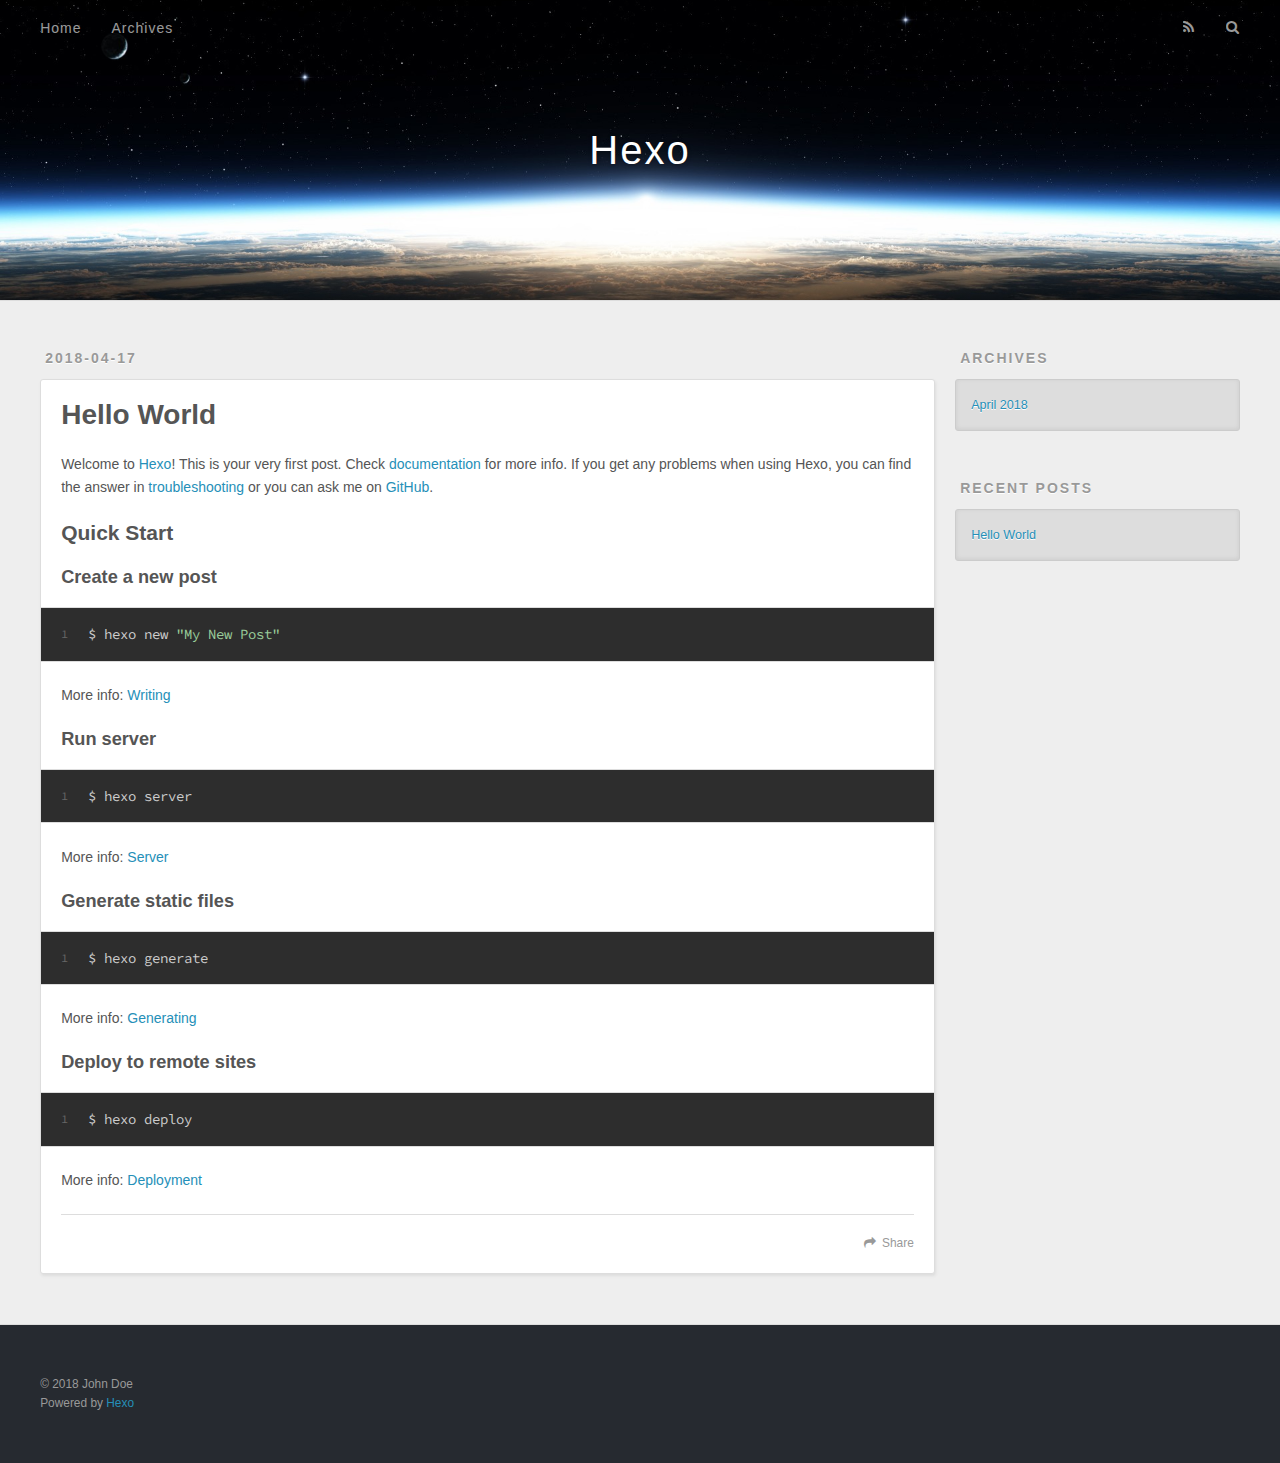
==== index.html @ 7ca5a9c3 "Site updated: 2018-04-17 16:03:24" ====
<!DOCTYPE html>
<html>
<head>
  <meta charset="utf-8">
  

  
  <title>Hexo</title>
  <meta name="viewport" content="width=device-width, initial-scale=1, maximum-scale=1">
  <meta property="og:type" content="website">
<meta property="og:title" content="Hexo">
<meta property="og:url" content="http://yoursite.com/index.html">
<meta property="og:site_name" content="Hexo">
<meta property="og:locale" content="default">
<meta name="twitter:card" content="summary">
<meta name="twitter:title" content="Hexo">
  
    <link rel="alternate" href="/atom.xml" title="Hexo" type="application/atom+xml">
  
  
    <link rel="icon" href="/favicon.png">
  
  
    <link href="//fonts.googleapis.com/css?family=Source+Code+Pro" rel="stylesheet" type="text/css">
  
  <link rel="stylesheet" href="/css/style.css">
</head>

<body>
  <div id="container">
    <div id="wrap">
      <header id="header">
  <div id="banner"></div>
  <div id="header-outer" class="outer">
    <div id="header-title" class="inner">
      <h1 id="logo-wrap">
        <a href="/" id="logo">Hexo</a>
      </h1>
      
    </div>
    <div id="header-inner" class="inner">
      <nav id="main-nav">
        <a id="main-nav-toggle" class="nav-icon"></a>
        
          <a class="main-nav-link" href="/">Home</a>
        
          <a class="main-nav-link" href="/archives">Archives</a>
        
      </nav>
      <nav id="sub-nav">
        
          <a id="nav-rss-link" class="nav-icon" href="/atom.xml" title="RSS Feed"></a>
        
        <a id="nav-search-btn" class="nav-icon" title="Search"></a>
      </nav>
      <div id="search-form-wrap">
        <form action="//google.com/search" method="get" accept-charset="UTF-8" class="search-form"><input type="search" name="q" class="search-form-input" placeholder="Search"><button type="submit" class="search-form-submit">&#xF002;</button><input type="hidden" name="sitesearch" value="http://yoursite.com"></form>
      </div>
    </div>
  </div>
</header>
      <div class="outer">
        <section id="main">
  
    <article id="post-hello-world" class="article article-type-post" itemscope itemprop="blogPost">
  <div class="article-meta">
    <a href="/2018/04/17/hello-world/" class="article-date">
  <time datetime="2018-04-17T07:31:16.880Z" itemprop="datePublished">2018-04-17</time>
</a>
    
  </div>
  <div class="article-inner">
    
    
      <header class="article-header">
        
  
    <h1 itemprop="name">
      <a class="article-title" href="/2018/04/17/hello-world/">Hello World</a>
    </h1>
  

      </header>
    
    <div class="article-entry" itemprop="articleBody">
      
        <p>Welcome to <a href="https://hexo.io/" target="_blank" rel="noopener">Hexo</a>! This is your very first post. Check <a href="https://hexo.io/docs/" target="_blank" rel="noopener">documentation</a> for more info. If you get any problems when using Hexo, you can find the answer in <a href="https://hexo.io/docs/troubleshooting.html" target="_blank" rel="noopener">troubleshooting</a> or you can ask me on <a href="https://github.com/hexojs/hexo/issues" target="_blank" rel="noopener">GitHub</a>.</p>
<h2 id="Quick-Start"><a href="#Quick-Start" class="headerlink" title="Quick Start"></a>Quick Start</h2><h3 id="Create-a-new-post"><a href="#Create-a-new-post" class="headerlink" title="Create a new post"></a>Create a new post</h3><figure class="highlight bash"><table><tr><td class="gutter"><pre><span class="line">1</span><br></pre></td><td class="code"><pre><span class="line">$ hexo new <span class="string">"My New Post"</span></span><br></pre></td></tr></table></figure>
<p>More info: <a href="https://hexo.io/docs/writing.html" target="_blank" rel="noopener">Writing</a></p>
<h3 id="Run-server"><a href="#Run-server" class="headerlink" title="Run server"></a>Run server</h3><figure class="highlight bash"><table><tr><td class="gutter"><pre><span class="line">1</span><br></pre></td><td class="code"><pre><span class="line">$ hexo server</span><br></pre></td></tr></table></figure>
<p>More info: <a href="https://hexo.io/docs/server.html" target="_blank" rel="noopener">Server</a></p>
<h3 id="Generate-static-files"><a href="#Generate-static-files" class="headerlink" title="Generate static files"></a>Generate static files</h3><figure class="highlight bash"><table><tr><td class="gutter"><pre><span class="line">1</span><br></pre></td><td class="code"><pre><span class="line">$ hexo generate</span><br></pre></td></tr></table></figure>
<p>More info: <a href="https://hexo.io/docs/generating.html" target="_blank" rel="noopener">Generating</a></p>
<h3 id="Deploy-to-remote-sites"><a href="#Deploy-to-remote-sites" class="headerlink" title="Deploy to remote sites"></a>Deploy to remote sites</h3><figure class="highlight bash"><table><tr><td class="gutter"><pre><span class="line">1</span><br></pre></td><td class="code"><pre><span class="line">$ hexo deploy</span><br></pre></td></tr></table></figure>
<p>More info: <a href="https://hexo.io/docs/deployment.html" target="_blank" rel="noopener">Deployment</a></p>

      
    </div>
    <footer class="article-footer">
      <a data-url="http://yoursite.com/2018/04/17/hello-world/" data-id="cjg3drfty0000yk9oleih1xe4" class="article-share-link">Share</a>
      
      
    </footer>
  </div>
  
</article>


  


</section>
        
          <aside id="sidebar">
  
    

  
    

  
    
  
    
  <div class="widget-wrap">
    <h3 class="widget-title">Archives</h3>
    <div class="widget">
      <ul class="archive-list"><li class="archive-list-item"><a class="archive-list-link" href="/archives/2018/04/">April 2018</a></li></ul>
    </div>
  </div>


  
    
  <div class="widget-wrap">
    <h3 class="widget-title">Recent Posts</h3>
    <div class="widget">
      <ul>
        
          <li>
            <a href="/2018/04/17/hello-world/">Hello World</a>
          </li>
        
      </ul>
    </div>
  </div>

  
</aside>
        
      </div>
      <footer id="footer">
  
  <div class="outer">
    <div id="footer-info" class="inner">
      &copy; 2018 John Doe<br>
      Powered by <a href="http://hexo.io/" target="_blank">Hexo</a>
    </div>
  </div>
</footer>
    </div>
    <nav id="mobile-nav">
  
    <a href="/" class="mobile-nav-link">Home</a>
  
    <a href="/archives" class="mobile-nav-link">Archives</a>
  
</nav>
    

<script src="//ajax.googleapis.com/ajax/libs/jquery/2.0.3/jquery.min.js"></script>


  <link rel="stylesheet" href="/fancybox/jquery.fancybox.css">
  <script src="/fancybox/jquery.fancybox.pack.js"></script>


<script src="/js/script.js"></script>



  </div>
</body>
</html>
---- css/style.css ----
body {
  width: 100%;
}
body:before,
body:after {
  content: "";
  display: table;
}
body:after {
  clear: both;
}
html,
body,
div,
span,
applet,
object,
iframe,
h1,
h2,
h3,
h4,
h5,
h6,
p,
blockquote,
pre,
a,
abbr,
acronym,
address,
big,
cite,
code,
del,
dfn,
em,
img,
ins,
kbd,
q,
s,
samp,
small,
strike,
strong,
sub,
sup,
tt,
var,
dl,
dt,
dd,
ol,
ul,
li,
fieldset,
form,
label,
legend,
table,
caption,
tbody,
tfoot,
thead,
tr,
th,
td {
  margin: 0;
  padding: 0;
  border: 0;
  outline: 0;
  font-weight: inherit;
  font-style: inherit;
  font-family: inherit;
  font-size: 100%;
  vertical-align: baseline;
}
body {
  line-height: 1;
  color: #000;
  background: #fff;
}
ol,
ul {
  list-style: none;
}
table {
  border-collapse: separate;
  border-spacing: 0;
  vertical-align: middle;
}
caption,
th,
td {
  text-align: left;
  font-weight: normal;
  vertical-align: middle;
}
a img {
  border: none;
}
input,
button {
  margin: 0;
  padding: 0;
}
input::-moz-focus-inner,
button::-moz-focus-inner {
  border: 0;
  padding: 0;
}
@font-face {
  font-family: FontAwesome;
  font-style: normal;
  font-weight: normal;
  src: url("fonts/fontawesome-webfont.eot?v=#4.0.3");
  src: url("fonts/fontawesome-webfont.eot?#iefix&v=#4.0.3") format("embedded-opentype"), url("fonts/fontawesome-webfont.woff?v=#4.0.3") format("woff"), url("fonts/fontawesome-webfont.ttf?v=#4.0.3") format("truetype"), url("fonts/fontawesome-webfont.svg#fontawesomeregular?v=#4.0.3") format("svg");
}
html,
body,
#container {
  height: 100%;
}
body {
  background: #eee;
  font: 14px -apple-system, BlinkMacSystemFont, "Segoe UI", "Roboto", "Oxygen", "Ubuntu", "Cantarell", "Fira Sans", "Droid Sans", "Helvetica Neue", sans-serif;
  -webkit-text-size-adjust: 100%;
}
.outer {
  max-width: 1220px;
  margin: 0 auto;
  padding: 0 20px;
}
.outer:before,
.outer:after {
  content: "";
  display: table;
}
.outer:after {
  clear: both;
}
.inner {
  display: inline;
  float: left;
  width: 98.33333333333333%;
  margin: 0 0.833333333333333%;
}
.left,
.alignleft {
  float: left;
}
.right,
.alignright {
  float: right;
}
.clear {
  clear: both;
}
#container {
  position: relative;
}
.mobile-nav-on {
  overflow: hidden;
}
#wrap {
  height: 100%;
  width: 100%;
  position: absolute;
  top: 0;
  left: 0;
  -webkit-transition: 0.2s ease-out;
  -moz-transition: 0.2s ease-out;
  -ms-transition: 0.2s ease-out;
  transition: 0.2s ease-out;
  z-index: 1;
  background: #eee;
}
.mobile-nav-on #wrap {
  left: 280px;
}
@media screen and (min-width: 768px) {
  #main {
    display: inline;
    float: left;
    width: 73.33333333333333%;
    margin: 0 0.833333333333333%;
  }
}
.article-date,
.article-category-link,
.archive-year,
.widget-title {
  text-decoration: none;
  text-transform: uppercase;
  letter-spacing: 2px;
  color: #999;
  margin-bottom: 1em;
  margin-left: 5px;
  line-height: 1em;
  text-shadow: 0 1px #fff;
  font-weight: bold;
}
.article-inner,
.archive-article-inner {
  background: #fff;
  -webkit-box-shadow: 1px 2px 3px #ddd;
  box-shadow: 1px 2px 3px #ddd;
  border: 1px solid #ddd;
  border-radius: 3px;
}
.article-entry h1,
.widget h1 {
  font-size: 2em;
}
.article-entry h2,
.widget h2 {
  font-size: 1.5em;
}
.article-entry h3,
.widget h3 {
  font-size: 1.3em;
}
.article-entry h4,
.widget h4 {
  font-size: 1.2em;
}
.article-entry h5,
.widget h5 {
  font-size: 1em;
}
.article-entry h6,
.widget h6 {
  font-size: 1em;
  color: #999;
}
.article-entry hr,
.widget hr {
  border: 1px dashed #ddd;
}
.article-entry strong,
.widget strong {
  font-weight: bold;
}
.article-entry em,
.widget em,
.article-entry cite,
.widget cite {
  font-style: italic;
}
.article-entry sup,
.widget sup,
.article-entry sub,
.widget sub {
  font-size: 0.75em;
  line-height: 0;
  position: relative;
  vertical-align: baseline;
}
.article-entry sup,
.widget sup {
  top: -0.5em;
}
.article-entry sub,
.widget sub {
  bottom: -0.2em;
}
.article-entry small,
.widget small {
  font-size: 0.85em;
}
.article-entry acronym,
.widget acronym,
.article-entry abbr,
.widget abbr {
  border-bottom: 1px dotted;
}
.article-entry ul,
.widget ul,
.article-entry ol,
.widget ol,
.article-entry dl,
.widget dl {
  margin: 0 20px;
  line-height: 1.6em;
}
.article-entry ul ul,
.widget ul ul,
.article-entry ol ul,
.widget ol ul,
.article-entry ul ol,
.widget ul ol,
.article-entry ol ol,
.widget ol ol {
  margin-top: 0;
  margin-bottom: 0;
}
.article-entry ul,
.widget ul {
  list-style: disc;
}
.article-entry ol,
.widget ol {
  list-style: decimal;
}
.article-entry dt,
.widget dt {
  font-weight: bold;
}
#header {
  height: 300px;
  position: relative;
  border-bottom: 1px solid #ddd;
}
#header:before,
#header:after {
  content: "";
  position: absolute;
  left: 0;
  right: 0;
  height: 40px;
}
#header:before {
  top: 0;
  background: -webkit-linear-gradient(rgba(0,0,0,0.2), transparent);
  background: -moz-linear-gradient(rgba(0,0,0,0.2), transparent);
  background: -ms-linear-gradient(rgba(0,0,0,0.2), transparent);
  background: linear-gradient(rgba(0,0,0,0.2), transparent);
}
#header:after {
  bottom: 0;
  background: -webkit-linear-gradient(transparent, rgba(0,0,0,0.2));
  background: -moz-linear-gradient(transparent, rgba(0,0,0,0.2));
  background: -ms-linear-gradient(transparent, rgba(0,0,0,0.2));
  background: linear-gradient(transparent, rgba(0,0,0,0.2));
}
#header-outer {
  height: 100%;
  position: relative;
}
#header-inner {
  position: relative;
  overflow: hidden;
}
#banner {
  position: absolute;
  top: 0;
  left: 0;
  width: 100%;
  height: 100%;
  background: url("images/banner.jpg") center #000;
  -webkit-background-size: cover;
  -moz-background-size: cover;
  background-size: cover;
  z-index: -1;
}
#header-title {
  text-align: center;
  height: 40px;
  position: absolute;
  top: 50%;
  left: 0;
  margin-top: -20px;
}
#logo,
#subtitle {
  text-decoration: none;
  color: #fff;
  font-weight: 300;
  text-shadow: 0 1px 4px rgba(0,0,0,0.3);
}
#logo {
  font-size: 40px;
  line-height: 40px;
  letter-spacing: 2px;
}
#subtitle {
  font-size: 16px;
  line-height: 16px;
  letter-spacing: 1px;
}
#subtitle-wrap {
  margin-top: 16px;
}
#main-nav {
  float: left;
  margin-left: -15px;
}
.nav-icon,
.main-nav-link {
  float: left;
  color: #fff;
  opacity: 0.6;
  text-decoration: none;
  text-shadow: 0 1px rgba(0,0,0,0.2);
  -webkit-transition: opacity 0.2s;
  -moz-transition: opacity 0.2s;
  -ms-transition: opacity 0.2s;
  transition: opacity 0.2s;
  display: block;
  padding: 20px 15px;
}
.nav-icon:hover,
.main-nav-link:hover {
  opacity: 1;
}
.nav-icon {
  font-family: FontAwesome;
  text-align: center;
  font-size: 14px;
  width: 14px;
  height: 14px;
  padding: 20px 15px;
  position: relative;
  cursor: pointer;
}
.main-nav-link {
  font-weight: 300;
  letter-spacing: 1px;
}
@media screen and (max-width: 479px) {
  .main-nav-link {
    display: none;
  }
}
#main-nav-toggle {
  display: none;
}
#main-nav-toggle:before {
  content: "\f0c9";
}
@media screen and (max-width: 479px) {
  #main-nav-toggle {
    display: block;
  }
}
#sub-nav {
  float: right;
  margin-right: -15px;
}
#nav-rss-link:before {
  content: "\f09e";
}
#nav-search-btn:before {
  content: "\f002";
}
#search-form-wrap {
  position: absolute;
  top: 15px;
  width: 150px;
  height: 30px;
  right: -150px;
  opacity: 0;
  -webkit-transition: 0.2s ease-out;
  -moz-transition: 0.2s ease-out;
  -ms-transition: 0.2s ease-out;
  transition: 0.2s ease-out;
}
#search-form-wrap.on {
  opacity: 1;
  right: 0;
}
@media screen and (max-width: 479px) {
  #search-form-wrap {
    width: 100%;
    right: -100%;
  }
}
.search-form {
  position: absolute;
  top: 0;
  left: 0;
  right: 0;
  background: #fff;
  padding: 5px 15px;
  border-radius: 15px;
  -webkit-box-shadow: 0 0 10px rgba(0,0,0,0.3);
  box-shadow: 0 0 10px rgba(0,0,0,0.3);
}
.search-form-input {
  border: none;
  background: none;
  color: #555;
  width: 100%;
  font: 13px -apple-system, BlinkMacSystemFont, "Segoe UI", "Roboto", "Oxygen", "Ubuntu", "Cantarell", "Fira Sans", "Droid Sans", "Helvetica Neue", sans-serif;
  outline: none;
}
.search-form-input::-webkit-search-results-decoration,
.search-form-input::-webkit-search-cancel-button {
  -webkit-appearance: none;
}
.search-form-submit {
  position: absolute;
  top: 50%;
  right: 10px;
  margin-top: -7px;
  font: 13px FontAwesome;
  border: none;
  background: none;
  color: #bbb;
  cursor: pointer;
}
.search-form-submit:hover,
.search-form-submit:focus {
  color: #777;
}
.article {
  margin: 50px 0;
}
.article-inner {
  overflow: hidden;
}
.article-meta:before,
.article-meta:after {
  content: "";
  display: table;
}
.article-meta:after {
  clear: both;
}
.article-date {
  float: left;
}
.article-category {
  float: left;
  line-height: 1em;
  color: #ccc;
  text-shadow: 0 1px #fff;
  margin-left: 8px;
}
.article-category:before {
  content: "\2022";
}
.article-category-link {
  margin: 0 12px 1em;
}
.article-header {
  padding: 20px 20px 0;
}
.article-title {
  text-decoration: none;
  font-size: 2em;
  font-weight: bold;
  color: #555;
  line-height: 1.1em;
  -webkit-transition: color 0.2s;
  -moz-transition: color 0.2s;
  -ms-transition: color 0.2s;
  transition: color 0.2s;
}
a.article-title:hover {
  color: #258fb8;
}
.article-entry {
  color: #555;
  padding: 0 20px;
}
.article-entry:before,
.article-entry:after {
  content: "";
  display: table;
}
.article-entry:after {
  clear: both;
}
.article-entry p,
.article-entry table {
  line-height: 1.6em;
  margin: 1.6em 0;
}
.article-entry h1,
.article-entry h2,
.article-entry h3,
.article-entry h4,
.article-entry h5,
.article-entry h6 {
  font-weight: bold;
}
.article-entry h1,
.article-entry h2,
.article-entry h3,
.article-entry h4,
.article-entry h5,
.article-entry h6 {
  line-height: 1.1em;
  margin: 1.1em 0;
}
.article-entry a {
  color: #258fb8;
  text-decoration: none;
}
.article-entry a:hover {
  text-decoration: underline;
}
.article-entry ul,
.article-entry ol,
.article-entry dl {
  margin-top: 1.6em;
  margin-bottom: 1.6em;
}
.article-entry img,
.article-entry video {
  max-width: 100%;
  height: auto;
  display: block;
  margin: auto;
}
.article-entry iframe {
  border: none;
}
.article-entry table {
  width: 100%;
  border-collapse: collapse;
  border-spacing: 0;
}
.article-entry th {
  font-weight: bold;
  border-bottom: 3px solid #ddd;
  padding-bottom: 0.5em;
}
.article-entry td {
  border-bottom: 1px solid #ddd;
  padding: 10px 0;
}
.article-entry blockquote {
  font-family: Georgia, "Times New Roman", serif;
  font-size: 1.4em;
  margin: 1.6em 20px;
  text-align: center;
}
.article-entry blockquote footer {
  font-size: 14px;
  margin: 1.6em 0;
  font-family: -apple-system, BlinkMacSystemFont, "Segoe UI", "Roboto", "Oxygen", "Ubuntu", "Cantarell", "Fira Sans", "Droid Sans", "Helvetica Neue", sans-serif;
}
.article-entry blockquote footer cite:before {
  content: "—";
  padding: 0 0.5em;
}
.article-entry .pullquote {
  text-align: left;
  width: 45%;
  margin: 0;
}
.article-entry .pullquote.left {
  margin-left: 0.5em;
  margin-right: 1em;
}
.article-entry .pullquote.right {
  margin-right: 0.5em;
  margin-left: 1em;
}
.article-entry .caption {
  color: #999;
  display: block;
  font-size: 0.9em;
  margin-top: 0.5em;
  position: relative;
  text-align: center;
}
.article-entry .video-container {
  position: relative;
  padding-top: 56.25%;
  height: 0;
  overflow: hidden;
}
.article-entry .video-container iframe,
.article-entry .video-container object,
.article-entry .video-container embed {
  position: absolute;
  top: 0;
  left: 0;
  width: 100%;
  height: 100%;
  margin-top: 0;
}
.article-more-link a {
  display: inline-block;
  line-height: 1em;
  padding: 6px 15px;
  border-radius: 15px;
  background: #eee;
  color: #999;
  text-shadow: 0 1px #fff;
  text-decoration: none;
}
.article-more-link a:hover {
  background: #258fb8;
  color: #fff;
  text-decoration: none;
  text-shadow: 0 1px #1e7293;
}
.article-footer {
  font-size: 0.85em;
  line-height: 1.6em;
  border-top: 1px solid #ddd;
  padding-top: 1.6em;
  margin: 0 20px 20px;
}
.article-footer:before,
.article-footer:after {
  content: "";
  display: table;
}
.article-footer:after {
  clear: both;
}
.article-footer a {
  color: #999;
  text-decoration: none;
}
.article-footer a:hover {
  color: #555;
}
.article-tag-list-item {
  float: left;
  margin-right: 10px;
}
.article-tag-list-link:before {
  content: "#";
}
.article-comment-link {
  float: right;
}
.article-comment-link:before {
  content: "\f075";
  font-family: FontAwesome;
  padding-right: 8px;
}
.article-share-link {
  cursor: pointer;
  float: right;
  margin-left: 20px;
}
.article-share-link:before {
  content: "\f064";
  font-family: FontAwesome;
  padding-right: 6px;
}
#article-nav {
  position: relative;
}
#article-nav:before,
#article-nav:after {
  content: "";
  display: table;
}
#article-nav:after {
  clear: both;
}
@media screen and (min-width: 768px) {
  #article-nav {
    margin: 50px 0;
  }
  #article-nav:before {
    width: 8px;
    height: 8px;
    position: absolute;
    top: 50%;
    left: 50%;
    margin-top: -4px;
    margin-left: -4px;
    content: "";
    border-radius: 50%;
    background: #ddd;
    -webkit-box-shadow: 0 1px 2px #fff;
    box-shadow: 0 1px 2px #fff;
  }
}
.article-nav-link-wrap {
  text-decoration: none;
  text-shadow: 0 1px #fff;
  color: #999;
  -webkit-box-sizing: border-box;
  -moz-box-sizing: border-box;
  box-sizing: border-box;
  margin-top: 50px;
  text-align: center;
  display: block;
}
.article-nav-link-wrap:hover {
  color: #555;
}
@media screen and (min-width: 768px) {
  .article-nav-link-wrap {
    width: 50%;
    margin-top: 0;
  }
}
@media screen and (min-width: 768px) {
  #article-nav-newer {
    float: left;
    text-align: right;
    padding-right: 20px;
  }
}
@media screen and (min-width: 768px) {
  #article-nav-older {
    float: right;
    text-align: left;
    padding-left: 20px;
  }
}
.article-nav-caption {
  text-transform: uppercase;
  letter-spacing: 2px;
  color: #ddd;
  line-height: 1em;
  font-weight: bold;
}
#article-nav-newer .article-nav-caption {
  margin-right: -2px;
}
.article-nav-title {
  font-size: 0.85em;
  line-height: 1.6em;
  margin-top: 0.5em;
}
.article-share-box {
  position: absolute;
  display: none;
  background: #fff;
  -webkit-box-shadow: 1px 2px 10px rgba(0,0,0,0.2);
  box-shadow: 1px 2px 10px rgba(0,0,0,0.2);
  border-radius: 3px;
  margin-left: -145px;
  overflow: hidden;
  z-index: 1;
}
.article-share-box.on {
  display: block;
}
.article-share-input {
  width: 100%;
  background: none;
  -webkit-box-sizing: border-box;
  -moz-box-sizing: border-box;
  box-sizing: border-box;
  font: 14px -apple-system, BlinkMacSystemFont, "Segoe UI", "Roboto", "Oxygen", "Ubuntu", "Cantarell", "Fira Sans", "Droid Sans", "Helvetica Neue", sans-serif;
  padding: 0 15px;
  color: #555;
  outline: none;
  border: 1px solid #ddd;
  border-radius: 3px 3px 0 0;
  height: 36px;
  line-height: 36px;
}
.article-share-links {
  background: #eee;
}
.article-share-links:before,
.article-share-links:after {
  content: "";
  display: table;
}
.article-share-links:after {
  clear: both;
}
.article-share-twitter,
.article-share-facebook,
.article-share-pinterest,
.article-share-google {
  width: 50px;
  height: 36px;
  display: block;
  float: left;
  position: relative;
  color: #999;
  text-shadow: 0 1px #fff;
}
.article-share-twitter:before,
.article-share-facebook:before,
.article-share-pinterest:before,
.article-share-google:before {
  font-size: 20px;
  font-family: FontAwesome;
  width: 20px;
  height: 20px;
  position: absolute;
  top: 50%;
  left: 50%;
  margin-top: -10px;
  margin-left: -10px;
  text-align: center;
}
.article-share-twitter:hover,
.article-share-facebook:hover,
.article-share-pinterest:hover,
.article-share-google:hover {
  color: #fff;
}
.article-share-twitter:before {
  content: "\f099";
}
.article-share-twitter:hover {
  background: #00aced;
  text-shadow: 0 1px #008abe;
}
.article-share-facebook:before {
  content: "\f09a";
}
.article-share-facebook:hover {
  background: #3b5998;
  text-shadow: 0 1px #2f477a;
}
.article-share-pinterest:before {
  content: "\f0d2";
}
.article-share-pinterest:hover {
  background: #cb2027;
  text-shadow: 0 1px #a21a1f;
}
.article-share-google:before {
  content: "\f0d5";
}
.article-share-google:hover {
  background: #dd4b39;
  text-shadow: 0 1px #be3221;
}
.article-gallery {
  background: #000;
  position: relative;
}
.article-gallery-photos {
  position: relative;
  overflow: hidden;
}
.article-gallery-img {
  display: none;
  max-width: 100%;
}
.article-gallery-img:first-child {
  display: block;
}
.article-gallery-img.loaded {
  position: absolute;
  display: block;
}
.article-gallery-img img {
  display: block;
  max-width: 100%;
  margin: 0 auto;
}
#comments {
  background: #fff;
  -webkit-box-shadow: 1px 2px 3px #ddd;
  box-shadow: 1px 2px 3px #ddd;
  padding: 20px;
  border: 1px solid #ddd;
  border-radius: 3px;
  margin: 50px 0;
}
#comments a {
  color: #258fb8;
}
.archives-wrap {
  margin: 50px 0;
}
.archives:before,
.archives:after {
  content: "";
  display: table;
}
.archives:after {
  clear: both;
}
.archive-year-wrap {
  margin-bottom: 1em;
}
.archives {
  -webkit-column-gap: 10px;
  -moz-column-gap: 10px;
  column-gap: 10px;
}
@media screen and (min-width: 480px) and (max-width: 767px) {
  .archives {
    -webkit-column-count: 2;
    -moz-column-count: 2;
    column-count: 2;
  }
}
@media screen and (min-width: 768px) {
  .archives {
    -webkit-column-count: 3;
    -moz-column-count: 3;
    column-count: 3;
  }
}
.archive-article {
  -webkit-column-break-inside: avoid;
  page-break-inside: avoid;
  overflow: hidden;
  break-inside: avoid-column;
}
.archive-article-inner {
  padding: 10px;
  margin-bottom: 15px;
}
.archive-article-title {
  text-decoration: none;
  font-weight: bold;
  color: #555;
  -webkit-transition: color 0.2s;
  -moz-transition: color 0.2s;
  -ms-transition: color 0.2s;
  transition: color 0.2s;
  line-height: 1.6em;
}
.archive-article-title:hover {
  color: #258fb8;
}
.archive-article-footer {
  margin-top: 1em;
}
.archive-article-date {
  color: #999;
  text-decoration: none;
  font-size: 0.85em;
  line-height: 1em;
  margin-bottom: 0.5em;
  display: block;
}
#page-nav {
  margin: 50px auto;
  background: #fff;
  -webkit-box-shadow: 1px 2px 3px #ddd;
  box-shadow: 1px 2px 3px #ddd;
  border: 1px solid #ddd;
  border-radius: 3px;
  text-align: center;
  color: #999;
  overflow: hidden;
}
#page-nav:before,
#page-nav:after {
  content: "";
  display: table;
}
#page-nav:after {
  clear: both;
}
#page-nav a,
#page-nav span {
  padding: 10px 20px;
  line-height: 1;
  height: 2ex;
}
#page-nav a {
  color: #999;
  text-decoration: none;
}
#page-nav a:hover {
  background: #999;
  color: #fff;
}
#page-nav .prev {
  float: left;
}
#page-nav .next {
  float: right;
}
#page-nav .page-number {
  display: inline-block;
}
@media screen and (max-width: 479px) {
  #page-nav .page-number {
    display: none;
  }
}
#page-nav .current {
  color: #555;
  font-weight: bold;
}
#page-nav .space {
  color: #ddd;
}
#footer {
  background: #262a30;
  padding: 50px 0;
  border-top: 1px solid #ddd;
  color: #999;
}
#footer a {
  color: #258fb8;
  text-decoration: none;
}
#footer a:hover {
  text-decoration: underline;
}
#footer-info {
  line-height: 1.6em;
  font-size: 0.85em;
}
.article-entry pre,
.article-entry .highlight {
  background: #2d2d2d;
  margin: 0 -20px;
  padding: 15px 20px;
  border-style: solid;
  border-color: #ddd;
  border-width: 1px 0;
  overflow: auto;
  color: #ccc;
  line-height: 22.400000000000002px;
}
.article-entry .highlight .gutter pre,
.article-entry .gist .gist-file .gist-data .line-numbers {
  color: #666;
  font-size: 0.85em;
}
.article-entry pre,
.article-entry code {
  font-family: "Source Code Pro", Consolas, Monaco, Menlo, Consolas, monospace;
}
.article-entry code {
  background: #eee;
  text-shadow: 0 1px #fff;
  padding: 0 0.3em;
}
.article-entry pre code {
  background: none;
  text-shadow: none;
  padding: 0;
}
.article-entry .highlight pre {
  border: none;
  margin: 0;
  padding: 0;
}
.article-entry .highlight table {
  margin: 0;
  width: auto;
}
.article-entry .highlight td {
  border: none;
  padding: 0;
}
.article-entry .highlight figcaption {
  font-size: 0.85em;
  color: #999;
  line-height: 1em;
  margin-bottom: 1em;
}
.article-entry .highlight figcaption:before,
.article-entry .highlight figcaption:after {
  content: "";
  display: table;
}
.article-entry .highlight figcaption:after {
  clear: both;
}
.article-entry .highlight figcaption a {
  float: right;
}
.article-entry .highlight .gutter pre {
  text-align: right;
  padding-right: 20px;
}
.article-entry .highlight .line {
  height: 22.400000000000002px;
}
.article-entry .highlight .line.marked {
  background: #515151;
}
.article-entry .gist {
  margin: 0 -20px;
  border-style: solid;
  border-color: #ddd;
  border-width: 1px 0;
  background: #2d2d2d;
  padding: 15px 20px 15px 0;
}
.article-entry .gist .gist-file {
  border: none;
  font-family: "Source Code Pro", Consolas, Monaco, Menlo, Consolas, monospace;
  margin: 0;
}
.article-entry .gist .gist-file .gist-data {
  background: none;
  border: none;
}
.article-entry .gist .gist-file .gist-data .line-numbers {
  background: none;
  border: none;
  padding: 0 20px 0 0;
}
.article-entry .gist .gist-file .gist-data .line-data {
  padding: 0 !important;
}
.article-entry .gist .gist-file .highlight {
  margin: 0;
  padding: 0;
  border: none;
}
.article-entry .gist .gist-file .gist-meta {
  background: #2d2d2d;
  color: #999;
  font: 0.85em -apple-system, BlinkMacSystemFont, "Segoe UI", "Roboto", "Oxygen", "Ubuntu", "Cantarell", "Fira Sans", "Droid Sans", "Helvetica Neue", sans-serif;
  text-shadow: 0 0;
  padding: 0;
  margin-top: 1em;
  margin-left: 20px;
}
.article-entry .gist .gist-file .gist-meta a {
  color: #258fb8;
  font-weight: normal;
}
.article-entry .gist .gist-file .gist-meta a:hover {
  text-decoration: underline;
}
pre .comment,
pre .title {
  color: #999;
}
pre .variable,
pre .attribute,
pre .tag,
pre .regexp,
pre .ruby .constant,
pre .xml .tag .title,
pre .xml .pi,
pre .xml .doctype,
pre .html .doctype,
pre .css .id,
pre .css .class,
pre .css .pseudo {
  color: #f2777a;
}
pre .number,
pre .preprocessor,
pre .built_in,
pre .literal,
pre .params,
pre .constant {
  color: #f99157;
}
pre .class,
pre .ruby .class .title,
pre .css .rules .attribute {
  color: #9c9;
}
pre .string,
pre .value,
pre .inheritance,
pre .header,
pre .ruby .symbol,
pre .xml .cdata {
  color: #9c9;
}
pre .css .hexcolor {
  color: #6cc;
}
pre .function,
pre .python .decorator,
pre .python .title,
pre .ruby .function .title,
pre .ruby .title .keyword,
pre .perl .sub,
pre .javascript .title,
pre .coffeescript .title {
  color: #69c;
}
pre .keyword,
pre .javascript .function {
  color: #c9c;
}
@media screen and (max-width: 479px) {
  #mobile-nav {
    position: absolute;
    top: 0;
    left: 0;
    width: 280px;
    height: 100%;
    background: #191919;
    border-right: 1px solid #fff;
  }
}
@media screen and (max-width: 479px) {
  .mobile-nav-link {
    display: block;
    color: #999;
    text-decoration: none;
    padding: 15px 20px;
    font-weight: bold;
  }
  .mobile-nav-link:hover {
    color: #fff;
  }
}
@media screen and (min-width: 768px) {
  #sidebar {
    display: inline;
    float: left;
    width: 23.333333333333332%;
    margin: 0 0.833333333333333%;
  }
}
.widget-wrap {
  margin: 50px 0;
}
.widget {
  color: #777;
  text-shadow: 0 1px #fff;
  background: #ddd;
  -webkit-box-shadow: 0 -1px 4px #ccc inset;
  box-shadow: 0 -1px 4px #ccc inset;
  border: 1px solid #ccc;
  padding: 15px;
  border-radius: 3px;
}
.widget a {
  color: #258fb8;
  text-decoration: none;
}
.widget a:hover {
  text-decoration: underline;
}
.widget ul ul,
.widget ol ul,
.widget dl ul,
.widget ul ol,
.widget ol ol,
.widget dl ol,
.widget ul dl,
.widget ol dl,
.widget dl dl {
  margin-left: 15px;
  list-style: disc;
}
.widget {
  line-height: 1.6em;
  word-wrap: break-word;
  font-size: 0.9em;
}
.widget ul,
.widget ol {
  list-style: none;
  margin: 0;
}
.widget ul ul,
.widget ol ul,
.widget ul ol,
.widget ol ol {
  margin: 0 20px;
}
.widget ul ul,
.widget ol ul {
  list-style: disc;
}
.widget ul ol,
.widget ol ol {
  list-style: decimal;
}
.category-list-count,
.tag-list-count,
.archive-list-count {
  padding-left: 5px;
  color: #999;
  font-size: 0.85em;
}
.category-list-count:before,
.tag-list-count:before,
.archive-list-count:before {
  content: "(";
}
.category-list-count:after,
.tag-list-count:after,
.archive-list-count:after {
  content: ")";
}
.tagcloud a {
  margin-right: 5px;
  display: inline-block;
}
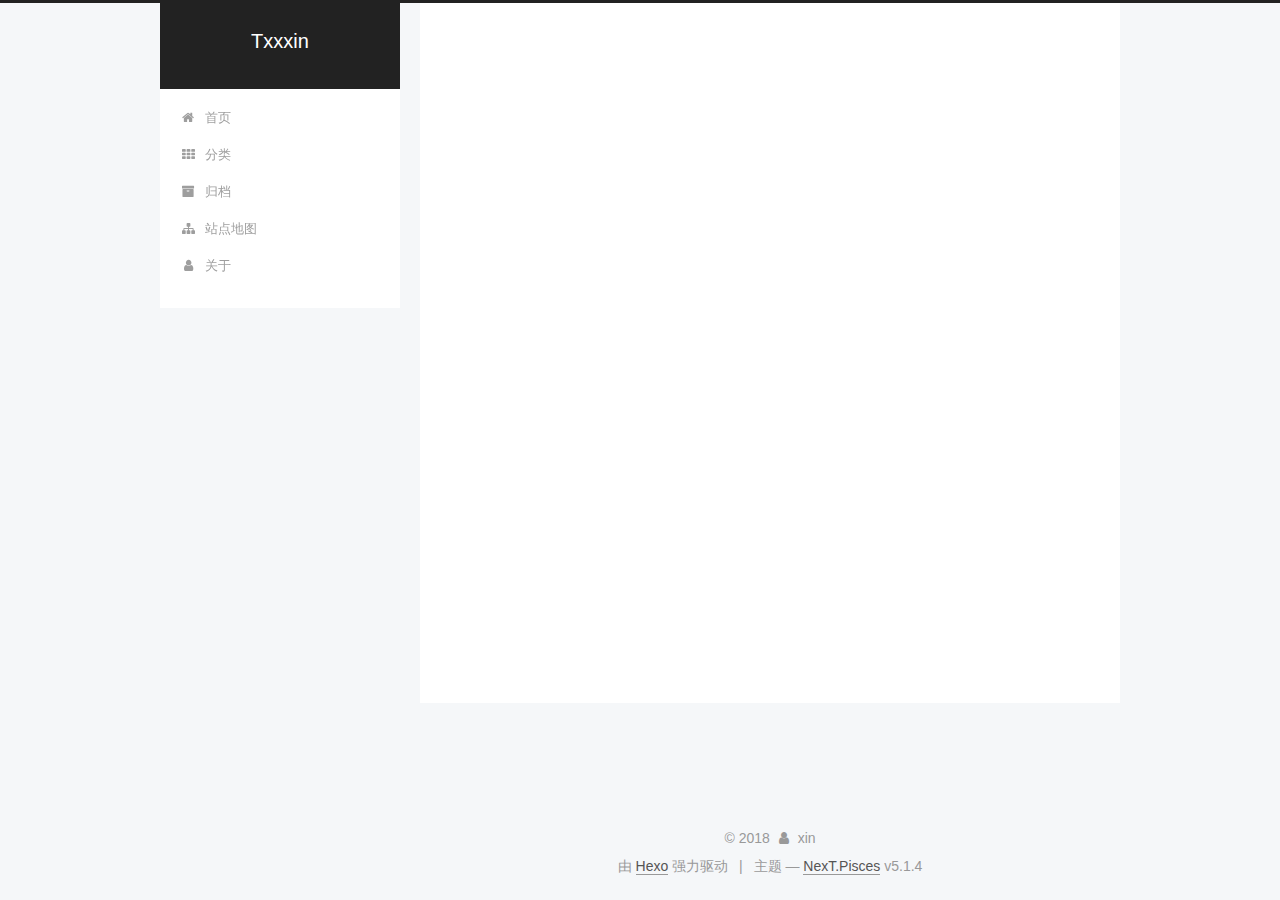
==== commit f870ff82: "Site updated: 2018-04-17 16:59:05" ====
--- a/index.html
+++ b/index.html
@@ -1,184 +1,647 @@
 <!DOCTYPE html>
-<html>
+
+
+
+  
+
+
+<html class="theme-next pisces use-motion" lang="zh-Hans">
 <head>
-  <meta charset="utf-8">
-  
-
-  
-  <title>Hexo</title>
-  <meta name="viewport" content="width=device-width, initial-scale=1, maximum-scale=1">
-  <meta property="og:type" content="website">
-<meta property="og:title" content="Hexo">
+  <meta charset="UTF-8"/>
+<meta http-equiv="X-UA-Compatible" content="IE=edge" />
+<meta name="viewport" content="width=device-width, initial-scale=1, maximum-scale=1"/>
+<meta name="theme-color" content="#222">
+
+
+
+
+
+
+
+
+
+<meta http-equiv="Cache-Control" content="no-transform" />
+<meta http-equiv="Cache-Control" content="no-siteapp" />
+
+
+
+
+
+
+
+
+
+
+
+
+
+
+
+
+  
+  
+  <link href="/lib/fancybox/source/jquery.fancybox.css?v=2.1.5" rel="stylesheet" type="text/css" />
+
+
+
+
+
+
+
+<link href="/lib/font-awesome/css/font-awesome.min.css?v=4.6.2" rel="stylesheet" type="text/css" />
+
+<link href="/css/main.css?v=5.1.4" rel="stylesheet" type="text/css" />
+
+
+  <link rel="apple-touch-icon" sizes="180x180" href="/images/apple-touch-icon-next.png?v=5.1.4">
+
+
+  <link rel="icon" type="image/png" sizes="32x32" href="/images/favicon-32x32-next.png?v=5.1.4">
+
+
+  <link rel="icon" type="image/png" sizes="16x16" href="/images/favicon-16x16-next.png?v=5.1.4">
+
+
+  <link rel="mask-icon" href="/images/logo.svg?v=5.1.4" color="#222">
+
+
+
+
+
+  <meta name="keywords" content="Hexo, NexT" />
+
+
+
+
+
+
+
+
+
+
+<meta name="description" content="keep learning!">
+<meta property="og:type" content="website">
+<meta property="og:title" content="Txxxin">
 <meta property="og:url" content="http://yoursite.com/index.html">
-<meta property="og:site_name" content="Hexo">
-<meta property="og:locale" content="default">
+<meta property="og:site_name" content="Txxxin">
+<meta property="og:description" content="keep learning!">
+<meta property="og:locale" content="zh-Hans">
 <meta name="twitter:card" content="summary">
-<meta name="twitter:title" content="Hexo">
-  
-    <link rel="alternate" href="/atom.xml" title="Hexo" type="application/atom+xml">
-  
-  
-    <link rel="icon" href="/favicon.png">
-  
-  
-    <link href="//fonts.googleapis.com/css?family=Source+Code+Pro" rel="stylesheet" type="text/css">
-  
-  <link rel="stylesheet" href="/css/style.css">
+<meta name="twitter:title" content="Txxxin">
+<meta name="twitter:description" content="keep learning!">
+
+
+
+<script type="text/javascript" id="hexo.configurations">
+  var NexT = window.NexT || {};
+  var CONFIG = {
+    root: '/',
+    scheme: 'Pisces',
+    version: '5.1.4',
+    sidebar: {"position":"left","display":"post","offset":12,"b2t":false,"scrollpercent":false,"onmobile":false},
+    fancybox: true,
+    tabs: true,
+    motion: {"enable":true,"async":false,"transition":{"post_block":"fadeIn","post_header":"slideDownIn","post_body":"slideDownIn","coll_header":"slideLeftIn","sidebar":"slideUpIn"}},
+    duoshuo: {
+      userId: '0',
+      author: '博主'
+    },
+    algolia: {
+      applicationID: '',
+      apiKey: '',
+      indexName: '',
+      hits: {"per_page":10},
+      labels: {"input_placeholder":"Search for Posts","hits_empty":"We didn't find any results for the search: ${query}","hits_stats":"${hits} results found in ${time} ms"}
+    }
+  };
+</script>
+
+
+
+  <link rel="canonical" href="http://yoursite.com/"/>
+
+
+
+
+
+  <title>Txxxin</title>
+  
+
+
+
+
+
+
+
+
 </head>
 
-<body>
-  <div id="container">
-    <div id="wrap">
-      <header id="header">
-  <div id="banner"></div>
-  <div id="header-outer" class="outer">
-    <div id="header-title" class="inner">
-      <h1 id="logo-wrap">
-        <a href="/" id="logo">Hexo</a>
-      </h1>
-      
+<body itemscope itemtype="http://schema.org/WebPage" lang="zh-Hans">
+
+  
+  
+    
+  
+
+  <div class="container sidebar-position-left 
+  page-home">
+    <div class="headband"></div>
+
+    <header id="header" class="header" itemscope itemtype="http://schema.org/WPHeader">
+      <div class="header-inner"><div class="site-brand-wrapper">
+  <div class="site-meta ">
+    
+
+    <div class="custom-logo-site-title">
+      <a href="/"  class="brand" rel="start">
+        <span class="logo-line-before"><i></i></span>
+        <span class="site-title">Txxxin</span>
+        <span class="logo-line-after"><i></i></span>
+      </a>
     </div>
-    <div id="header-inner" class="inner">
-      <nav id="main-nav">
-        <a id="main-nav-toggle" class="nav-icon"></a>
-        
-          <a class="main-nav-link" href="/">Home</a>
-        
-          <a class="main-nav-link" href="/archives">Archives</a>
-        
-      </nav>
-      <nav id="sub-nav">
-        
-          <a id="nav-rss-link" class="nav-icon" href="/atom.xml" title="RSS Feed"></a>
-        
-        <a id="nav-search-btn" class="nav-icon" title="Search"></a>
-      </nav>
-      <div id="search-form-wrap">
-        <form action="//google.com/search" method="get" accept-charset="UTF-8" class="search-form"><input type="search" name="q" class="search-form-input" placeholder="Search"><button type="submit" class="search-form-submit">&#xF002;</button><input type="hidden" name="sitesearch" value="http://yoursite.com"></form>
-      </div>
+      
+        <p class="site-subtitle"></p>
+      
+  </div>
+
+  <div class="site-nav-toggle">
+    <button>
+      <span class="btn-bar"></span>
+      <span class="btn-bar"></span>
+      <span class="btn-bar"></span>
+    </button>
+  </div>
+</div>
+
+<nav class="site-nav">
+  
+
+  
+    <ul id="menu" class="menu">
+      
+        
+        <li class="menu-item menu-item-home">
+          <a href="/" rel="section">
+            
+              <i class="menu-item-icon fa fa-fw fa-home"></i> <br />
+            
+            首页
+          </a>
+        </li>
+      
+        
+        <li class="menu-item menu-item-categories">
+          <a href="/categories/" rel="section">
+            
+              <i class="menu-item-icon fa fa-fw fa-th"></i> <br />
+            
+            分类
+          </a>
+        </li>
+      
+        
+        <li class="menu-item menu-item-archives">
+          <a href="/archives/" rel="section">
+            
+              <i class="menu-item-icon fa fa-fw fa-archive"></i> <br />
+            
+            归档
+          </a>
+        </li>
+      
+        
+        <li class="menu-item menu-item-sitemap">
+          <a href="/sitemap.xml" rel="section">
+            
+              <i class="menu-item-icon fa fa-fw fa-sitemap"></i> <br />
+            
+            站点地图
+          </a>
+        </li>
+      
+        
+        <li class="menu-item menu-item-about">
+          <a href="/about/" rel="section">
+            
+              <i class="menu-item-icon fa fa-fw fa-user"></i> <br />
+            
+            关于
+          </a>
+        </li>
+      
+
+      
+    </ul>
+  
+
+  
+</nav>
+
+
+
+ </div>
+    </header>
+
+    <main id="main" class="main">
+      <div class="main-inner">
+        <div class="content-wrap">
+          <div id="content" class="content">
+            
+  <section id="posts" class="posts-expand">
+    
+      
+
+  
+
+  
+  
+  
+
+  <article class="post post-type-normal" itemscope itemtype="http://schema.org/Article">
+  
+  
+  
+  <div class="post-block">
+    <link itemprop="mainEntityOfPage" href="http://yoursite.com/2018/04/17/test/">
+
+    <span hidden itemprop="author" itemscope itemtype="http://schema.org/Person">
+      <meta itemprop="name" content="xin">
+      <meta itemprop="description" content="">
+      <meta itemprop="image" content="/images/avatar.gif">
+    </span>
+
+    <span hidden itemprop="publisher" itemscope itemtype="http://schema.org/Organization">
+      <meta itemprop="name" content="Txxxin">
+    </span>
+
+    
+      <header class="post-header">
+
+        
+        
+          <h1 class="post-title" itemprop="name headline">
+                
+                <a class="post-title-link" href="/2018/04/17/test/" itemprop="url">第一篇文章测试~</a></h1>
+        
+
+        <div class="post-meta">
+          <span class="post-time">
+            
+              <span class="post-meta-item-icon">
+                <i class="fa fa-calendar-o"></i>
+              </span>
+              
+                <span class="post-meta-item-text">发表于</span>
+              
+              <time title="创建于" itemprop="dateCreated datePublished" datetime="2018-04-17T16:52:45+08:00">
+                2018-04-17
+              </time>
+            
+
+            
+
+            
+          </span>
+
+          
+
+          
+            
+          
+
+          
+          
+
+          
+
+          
+
+          
+
+        </div>
+      </header>
+    
+
+    
+    
+    
+    <div class="post-body" itemprop="articleBody">
+
+      
+      
+
+      
+        
+          
+            <h2 id="hello-world"><a href="#hello-world" class="headerlink" title="hello world!"></a>hello world!</h2>
+          
+        
+      
+    </div>
+    
+    
+    
+
+    
+
+    
+
+    
+
+    <footer class="post-footer">
+      
+
+      
+
+      
+
+      
+      
+        <div class="post-eof"></div>
+      
+    </footer>
+  </div>
+  
+  
+  
+  </article>
+
+
+    
+  </section>
+
+  
+
+
+          </div>
+          
+
+
+          
+
+        </div>
+        
+          
+  
+  <div class="sidebar-toggle">
+    <div class="sidebar-toggle-line-wrap">
+      <span class="sidebar-toggle-line sidebar-toggle-line-first"></span>
+      <span class="sidebar-toggle-line sidebar-toggle-line-middle"></span>
+      <span class="sidebar-toggle-line sidebar-toggle-line-last"></span>
     </div>
   </div>
-</header>
-      <div class="outer">
-        <section id="main">
-  
-    <article id="post-hello-world" class="article article-type-post" itemscope itemprop="blogPost">
-  <div class="article-meta">
-    <a href="/2018/04/17/hello-world/" class="article-date">
-  <time datetime="2018-04-17T07:31:16.880Z" itemprop="datePublished">2018-04-17</time>
-</a>
-    
+
+  <aside id="sidebar" class="sidebar">
+    
+    <div class="sidebar-inner">
+
+      
+
+      
+
+      <section class="site-overview-wrap sidebar-panel sidebar-panel-active">
+        <div class="site-overview">
+          <div class="site-author motion-element" itemprop="author" itemscope itemtype="http://schema.org/Person">
+            
+              <p class="site-author-name" itemprop="name">xin</p>
+              <p class="site-description motion-element" itemprop="description">keep learning!</p>
+          </div>
+
+          <nav class="site-state motion-element">
+
+            
+              <div class="site-state-item site-state-posts">
+              
+                <a href="/archives/">
+              
+                  <span class="site-state-item-count">1</span>
+                  <span class="site-state-item-name">日志</span>
+                </a>
+              </div>
+            
+
+            
+
+            
+
+          </nav>
+
+          
+
+          
+
+          
+          
+
+          
+          
+
+          
+
+        </div>
+      </section>
+
+      
+
+      
+
+    </div>
+  </aside>
+
+
+        
+      </div>
+    </main>
+
+    <footer id="footer" class="footer">
+      <div class="footer-inner">
+        <div class="copyright">&copy; <span itemprop="copyrightYear">2018</span>
+  <span class="with-love">
+    <i class="fa fa-user"></i>
+  </span>
+  <span class="author" itemprop="copyrightHolder">xin</span>
+
+  
+</div>
+
+
+  <div class="powered-by">由 <a class="theme-link" target="_blank" href="https://hexo.io">Hexo</a> 强力驱动</div>
+
+
+
+  <span class="post-meta-divider">|</span>
+
+
+
+  <div class="theme-info">主题 &mdash; <a class="theme-link" target="_blank" href="https://github.com/iissnan/hexo-theme-next">NexT.Pisces</a> v5.1.4</div>
+
+
+
+
+        
+
+
+
+
+
+
+
+        
+      </div>
+    </footer>
+
+    
+      <div class="back-to-top">
+        <i class="fa fa-arrow-up"></i>
+        
+      </div>
+    
+
+    
+
   </div>
-  <div class="article-inner">
-    
-    
-      <header class="article-header">
-        
-  
-    <h1 itemprop="name">
-      <a class="article-title" href="/2018/04/17/hello-world/">Hello World</a>
-    </h1>
-  
-
-      </header>
-    
-    <div class="article-entry" itemprop="articleBody">
-      
-        <p>Welcome to <a href="https://hexo.io/" target="_blank" rel="noopener">Hexo</a>! This is your very first post. Check <a href="https://hexo.io/docs/" target="_blank" rel="noopener">documentation</a> for more info. If you get any problems when using Hexo, you can find the answer in <a href="https://hexo.io/docs/troubleshooting.html" target="_blank" rel="noopener">troubleshooting</a> or you can ask me on <a href="https://github.com/hexojs/hexo/issues" target="_blank" rel="noopener">GitHub</a>.</p>
-<h2 id="Quick-Start"><a href="#Quick-Start" class="headerlink" title="Quick Start"></a>Quick Start</h2><h3 id="Create-a-new-post"><a href="#Create-a-new-post" class="headerlink" title="Create a new post"></a>Create a new post</h3><figure class="highlight bash"><table><tr><td class="gutter"><pre><span class="line">1</span><br></pre></td><td class="code"><pre><span class="line">$ hexo new <span class="string">"My New Post"</span></span><br></pre></td></tr></table></figure>
-<p>More info: <a href="https://hexo.io/docs/writing.html" target="_blank" rel="noopener">Writing</a></p>
-<h3 id="Run-server"><a href="#Run-server" class="headerlink" title="Run server"></a>Run server</h3><figure class="highlight bash"><table><tr><td class="gutter"><pre><span class="line">1</span><br></pre></td><td class="code"><pre><span class="line">$ hexo server</span><br></pre></td></tr></table></figure>
-<p>More info: <a href="https://hexo.io/docs/server.html" target="_blank" rel="noopener">Server</a></p>
-<h3 id="Generate-static-files"><a href="#Generate-static-files" class="headerlink" title="Generate static files"></a>Generate static files</h3><figure class="highlight bash"><table><tr><td class="gutter"><pre><span class="line">1</span><br></pre></td><td class="code"><pre><span class="line">$ hexo generate</span><br></pre></td></tr></table></figure>
-<p>More info: <a href="https://hexo.io/docs/generating.html" target="_blank" rel="noopener">Generating</a></p>
-<h3 id="Deploy-to-remote-sites"><a href="#Deploy-to-remote-sites" class="headerlink" title="Deploy to remote sites"></a>Deploy to remote sites</h3><figure class="highlight bash"><table><tr><td class="gutter"><pre><span class="line">1</span><br></pre></td><td class="code"><pre><span class="line">$ hexo deploy</span><br></pre></td></tr></table></figure>
-<p>More info: <a href="https://hexo.io/docs/deployment.html" target="_blank" rel="noopener">Deployment</a></p>
-
-      
-    </div>
-    <footer class="article-footer">
-      <a data-url="http://yoursite.com/2018/04/17/hello-world/" data-id="cjg3drfty0000yk9oleih1xe4" class="article-share-link">Share</a>
-      
-      
-    </footer>
-  </div>
-  
-</article>
-
-
-  
-
-
-</section>
-        
-          <aside id="sidebar">
-  
-    
-
-  
-    
-
-  
-    
-  
-    
-  <div class="widget-wrap">
-    <h3 class="widget-title">Archives</h3>
-    <div class="widget">
-      <ul class="archive-list"><li class="archive-list-item"><a class="archive-list-link" href="/archives/2018/04/">April 2018</a></li></ul>
-    </div>
-  </div>
-
-
-  
-    
-  <div class="widget-wrap">
-    <h3 class="widget-title">Recent Posts</h3>
-    <div class="widget">
-      <ul>
-        
-          <li>
-            <a href="/2018/04/17/hello-world/">Hello World</a>
-          </li>
-        
-      </ul>
-    </div>
-  </div>
-
-  
-</aside>
-        
-      </div>
-      <footer id="footer">
-  
-  <div class="outer">
-    <div id="footer-info" class="inner">
-      &copy; 2018 John Doe<br>
-      Powered by <a href="http://hexo.io/" target="_blank">Hexo</a>
-    </div>
-  </div>
-</footer>
-    </div>
-    <nav id="mobile-nav">
-  
-    <a href="/" class="mobile-nav-link">Home</a>
-  
-    <a href="/archives" class="mobile-nav-link">Archives</a>
-  
-</nav>
-    
-
-<script src="//ajax.googleapis.com/ajax/libs/jquery/2.0.3/jquery.min.js"></script>
-
-
-  <link rel="stylesheet" href="/fancybox/jquery.fancybox.css">
-  <script src="/fancybox/jquery.fancybox.pack.js"></script>
-
-
-<script src="/js/script.js"></script>
-
-
-
-  </div>
+
+  
+
+<script type="text/javascript">
+  if (Object.prototype.toString.call(window.Promise) !== '[object Function]') {
+    window.Promise = null;
+  }
+</script>
+
+
+
+
+
+
+
+
+
+  
+
+
+
+
+
+
+
+
+
+
+
+
+  
+  
+    <script type="text/javascript" src="/lib/jquery/index.js?v=2.1.3"></script>
+  
+
+  
+  
+    <script type="text/javascript" src="/lib/fastclick/lib/fastclick.min.js?v=1.0.6"></script>
+  
+
+  
+  
+    <script type="text/javascript" src="/lib/jquery_lazyload/jquery.lazyload.js?v=1.9.7"></script>
+  
+
+  
+  
+    <script type="text/javascript" src="/lib/velocity/velocity.min.js?v=1.2.1"></script>
+  
+
+  
+  
+    <script type="text/javascript" src="/lib/velocity/velocity.ui.min.js?v=1.2.1"></script>
+  
+
+  
+  
+    <script type="text/javascript" src="/lib/fancybox/source/jquery.fancybox.pack.js?v=2.1.5"></script>
+  
+
+
+  
+
+
+  <script type="text/javascript" src="/js/src/utils.js?v=5.1.4"></script>
+
+  <script type="text/javascript" src="/js/src/motion.js?v=5.1.4"></script>
+
+
+
+  
+  
+
+
+  <script type="text/javascript" src="/js/src/affix.js?v=5.1.4"></script>
+
+  <script type="text/javascript" src="/js/src/schemes/pisces.js?v=5.1.4"></script>
+
+
+
+  
+
+  
+
+
+  <script type="text/javascript" src="/js/src/bootstrap.js?v=5.1.4"></script>
+
+
+
+  
+
+
+  
+
+
+
+
+	
+
+
+
+
+
+  
+
+
+
+
+
+  
+
+
+
+
+
+
+
+
+
+
+
+
+  
+
+
+
+
+
+  
+
+  
+
+  
+
+  
+  
+
+  
+
+  
+
+  
+
 </body>
-</html>+</html>
--- a/css/main.css
+++ b/css/main.css
@@ -0,0 +1,2993 @@
+/* normalize.css v3.0.2 | MIT License | git.io/normalize */
+html {
+  font-family: sans-serif; /* 1 */
+  -ms-text-size-adjust: 100%; /* 2 */
+  -webkit-text-size-adjust: 100%; /* 2 */
+}
+body {
+  margin: 0;
+}
+article,
+aside,
+details,
+figcaption,
+figure,
+footer,
+header,
+hgroup,
+main,
+menu,
+nav,
+section,
+summary {
+  display: block;
+}
+audio,
+canvas,
+progress,
+video {
+  display: inline-block; /* 1 */
+  vertical-align: baseline; /* 2 */
+}
+audio:not([controls]) {
+  display: none;
+  height: 0;
+}
+[hidden],
+template {
+  display: none;
+}
+a {
+  background-color: transparent;
+}
+a:active,
+a:hover {
+  outline: 0;
+}
+abbr[title] {
+  border-bottom: 1px dotted;
+}
+b,
+strong {
+  font-weight: bold;
+}
+dfn {
+  font-style: italic;
+}
+h1 {
+  font-size: 2em;
+  margin: 0.67em 0;
+}
+mark {
+  background: #ff0;
+  color: #000;
+}
+small {
+  font-size: 80%;
+}
+sub,
+sup {
+  font-size: 75%;
+  line-height: 0;
+  position: relative;
+  vertical-align: baseline;
+}
+sup {
+  top: -0.5em;
+}
+sub {
+  bottom: -0.25em;
+}
+img {
+  border: 0;
+}
+svg:not(:root) {
+  overflow: hidden;
+}
+figure {
+  margin: 1em 40px;
+}
+hr {
+  -moz-box-sizing: content-box;
+  box-sizing: content-box;
+  height: 0;
+}
+pre {
+  overflow: auto;
+}
+code,
+kbd,
+pre,
+samp {
+  font-family: monospace, monospace;
+  font-size: 1em;
+}
+button,
+input,
+optgroup,
+select,
+textarea {
+  color: inherit; /* 1 */
+  font: inherit; /* 2 */
+  margin: 0; /* 3 */
+}
+button {
+  overflow: visible;
+}
+button,
+select {
+  text-transform: none;
+}
+button,
+html input[type="button"],
+input[type="reset"],
+input[type="submit"] {
+  -webkit-appearance: button; /* 2 */
+  cursor: pointer; /* 3 */
+}
+button[disabled],
+html input[disabled] {
+  cursor: default;
+}
+button::-moz-focus-inner,
+input::-moz-focus-inner {
+  border: 0;
+  padding: 0;
+}
+input {
+  line-height: normal;
+}
+input[type="checkbox"],
+input[type="radio"] {
+  box-sizing: border-box; /* 1 */
+  padding: 0; /* 2 */
+}
+input[type="number"]::-webkit-inner-spin-button,
+input[type="number"]::-webkit-outer-spin-button {
+  height: auto;
+}
+input[type="search"] {
+  -webkit-appearance: textfield; /* 1 */
+  -moz-box-sizing: content-box;
+  -webkit-box-sizing: content-box; /* 2 */
+  box-sizing: content-box;
+}
+input[type="search"]::-webkit-search-cancel-button,
+input[type="search"]::-webkit-search-decoration {
+  -webkit-appearance: none;
+}
+fieldset {
+  border: 1px solid #c0c0c0;
+  margin: 0 2px;
+  padding: 0.35em 0.625em 0.75em;
+}
+legend {
+  border: 0; /* 1 */
+  padding: 0; /* 2 */
+}
+textarea {
+  overflow: auto;
+}
+optgroup {
+  font-weight: bold;
+}
+table {
+  border-collapse: collapse;
+  border-spacing: 0;
+}
+td,
+th {
+  padding: 0;
+}
+::selection {
+  background: #262a30;
+  color: #fff;
+}
+body {
+  position: relative;
+  font-family: 'Lato', "PingFang SC", "Microsoft YaHei", sans-serif;
+  font-size: 14px;
+  line-height: 2;
+  color: #555;
+  background: #f5f7f9;
+}
+@media (max-width: 767px) {
+  body {
+    padding-right: 0 !important;
+  }
+}
+@media (min-width: 768px) and (max-width: 991px) {
+  body {
+    padding-right: 0 !important;
+  }
+}
+@media (min-width: 1600px) {
+  body {
+    font-size: 16px;
+  }
+}
+h1,
+h2,
+h3,
+h4,
+h5,
+h6 {
+  margin: 0;
+  padding: 0;
+  font-weight: bold;
+  line-height: 1.5;
+  font-family: 'Lato', "PingFang SC", "Microsoft YaHei", sans-serif;
+}
+h2,
+h3,
+h4,
+h5,
+h6 {
+  margin: 20px 0 15px;
+}
+h1 {
+  font-size: 22px;
+}
+@media (max-width: 767px) {
+  h1 {
+    font-size: 18px;
+  }
+}
+h2 {
+  font-size: 20px;
+}
+@media (max-width: 767px) {
+  h2 {
+    font-size: 16px;
+  }
+}
+h3 {
+  font-size: 18px;
+}
+@media (max-width: 767px) {
+  h3 {
+    font-size: 14px;
+  }
+}
+h4 {
+  font-size: 16px;
+}
+@media (max-width: 767px) {
+  h4 {
+    font-size: 12px;
+  }
+}
+h5 {
+  font-size: 14px;
+}
+@media (max-width: 767px) {
+  h5 {
+    font-size: 10px;
+  }
+}
+h6 {
+  font-size: 12px;
+}
+@media (max-width: 767px) {
+  h6 {
+    font-size: 8px;
+  }
+}
+p {
+  margin: 0 0 20px 0;
+}
+a {
+  color: #555;
+  text-decoration: none;
+  outline: none;
+  border-bottom: 1px solid #999;
+  word-wrap: break-word;
+}
+a:hover {
+  color: #222;
+  border-bottom-color: #222;
+}
+blockquote {
+  margin: 0;
+  padding: 0;
+}
+img {
+  display: block;
+  margin: auto;
+  max-width: 100%;
+  height: auto;
+}
+hr {
+  margin: 40px 0;
+  height: 3px;
+  border: none;
+  background-color: #ddd;
+  background-image: repeating-linear-gradient(-45deg, #fff, #fff 4px, transparent 4px, transparent 8px);
+}
+blockquote {
+  padding: 0 15px;
+  color: #666;
+  border-left: 4px solid #ddd;
+}
+blockquote cite::before {
+  content: "-";
+  padding: 0 5px;
+}
+dt {
+  font-weight: 700;
+}
+dd {
+  margin: 0;
+  padding: 0;
+}
+kbd {
+  border: 1px solid #ccc;
+  border-radius: 0.2em;
+  box-shadow: 0.1em 0.1em 0.2em rgba(0,0,0,0.1);
+  background-color: #f9f9f9;
+  font-family: inherit;
+  background-image: -webkit-linear-gradient(top, #eee, #fff, #eee);
+  padding: 0.1em 0.3em;
+  white-space: nowrap;
+}
+.text-left {
+  text-align: left;
+}
+.text-center {
+  text-align: center;
+}
+.text-right {
+  text-align: right;
+}
+.text-justify {
+  text-align: justify;
+}
+.text-nowrap {
+  white-space: nowrap;
+}
+.text-lowercase {
+  text-transform: lowercase;
+}
+.text-uppercase {
+  text-transform: uppercase;
+}
+.text-capitalize {
+  text-transform: capitalize;
+}
+.center-block {
+  display: block;
+  margin-left: auto;
+  margin-right: auto;
+}
+.clearfix:before,
+.clearfix:after {
+  content: " ";
+  display: table;
+}
+.clearfix:after {
+  clear: both;
+}
+.pullquote {
+  width: 45%;
+}
+.pullquote.left {
+  float: left;
+  margin-left: 5px;
+  margin-right: 10px;
+}
+.pullquote.right {
+  float: right;
+  margin-left: 10px;
+  margin-right: 5px;
+}
+.affix.affix.affix {
+  position: fixed;
+}
+.translation {
+  margin-top: -20px;
+  font-size: 14px;
+  color: #999;
+}
+.scrollbar-measure {
+  width: 100px;
+  height: 100px;
+  overflow: scroll;
+  position: absolute;
+  top: -9999px;
+}
+.use-motion .motion-element {
+  opacity: 0;
+}
+table {
+  margin: 20px 0;
+  width: 100%;
+  border-collapse: collapse;
+  border-spacing: 0;
+  border: 1px solid #ddd;
+  font-size: 14px;
+  table-layout: fixed;
+  word-wrap: break-all;
+}
+table>tbody>tr:nth-of-type(odd) {
+  background-color: #f9f9f9;
+}
+table>tbody>tr:hover {
+  background-color: #f5f5f5;
+}
+caption,
+th,
+td {
+  padding: 8px;
+  text-align: left;
+  vertical-align: middle;
+  font-weight: normal;
+}
+th,
+td {
+  border-bottom: 3px solid #ddd;
+  border-right: 1px solid #eee;
+}
+th {
+  padding-bottom: 10px;
+  font-weight: 700;
+}
+td {
+  border-bottom-width: 1px;
+}
+html,
+body {
+  height: 100%;
+}
+.container {
+  position: relative;
+  min-height: 100%;
+}
+.header-inner {
+  margin: 0 auto;
+  padding: 100px 0 70px;
+  width: 700px;
+}
+@media (min-width: 1600px) {
+  .container .header-inner {
+    width: 900px;
+  }
+}
+.main {
+  padding-bottom: 150px;
+}
+.main-inner {
+  margin: 0 auto;
+  width: 700px;
+}
+@media (min-width: 1600px) {
+  .container .main-inner {
+    width: 900px;
+  }
+}
+.footer {
+  position: absolute;
+  left: 0;
+  bottom: 0;
+  width: 100%;
+  min-height: 50px;
+}
+.footer-inner {
+  box-sizing: border-box;
+  margin: 20px auto;
+  width: 700px;
+}
+@media (min-width: 1600px) {
+  .container .footer-inner {
+    width: 900px;
+  }
+}
+pre,
+.highlight {
+  overflow: auto;
+  margin: 20px 0;
+  padding: 0;
+  font-size: 13px;
+  color: #4d4d4c;
+  background: #f7f7f7;
+  line-height: 1.6;
+}
+pre,
+code {
+  font-family: consolas, Menlo, "PingFang SC", "Microsoft YaHei", monospace;
+}
+code {
+  padding: 2px 4px;
+  word-wrap: break-word;
+  color: #555;
+  background: #eee;
+  border-radius: 3px;
+  font-size: 13px;
+}
+pre {
+  padding: 10px;
+}
+pre code {
+  padding: 0;
+  color: #4d4d4c;
+  background: none;
+  text-shadow: none;
+}
+.highlight {
+  border-radius: 1px;
+}
+.highlight pre {
+  border: none;
+  margin: 0;
+  padding: 10px 0;
+}
+.highlight table {
+  margin: 0;
+  width: auto;
+  border: none;
+}
+.highlight td {
+  border: none;
+  padding: 0;
+}
+.highlight figcaption {
+  font-size: 1em;
+  color: #4d4d4c;
+  line-height: 1em;
+  margin-bottom: 1em;
+}
+.highlight figcaption:before,
+.highlight figcaption:after {
+  content: " ";
+  display: table;
+}
+.highlight figcaption:after {
+  clear: both;
+}
+.highlight figcaption a {
+  float: right;
+  color: #4d4d4c;
+}
+.highlight figcaption a:hover {
+  border-bottom-color: #4d4d4c;
+}
+.highlight .gutter pre {
+  padding-left: 10px;
+  padding-right: 10px;
+  color: #869194;
+  text-align: right;
+  background-color: #eff2f3;
+}
+.highlight .code pre {
+  width: 100%;
+  padding-left: 10px;
+  padding-right: 10px;
+  background-color: #f7f7f7;
+}
+.highlight .line {
+  height: 20px;
+}
+.gutter {
+  -webkit-user-select: none;
+  -moz-user-select: none;
+  -ms-user-select: none;
+  user-select: none;
+}
+.gist table {
+  width: auto;
+}
+.gist table td {
+  border: none;
+}
+pre .deletion {
+  background: #fdd;
+}
+pre .addition {
+  background: #dfd;
+}
+pre .meta {
+  color: #8959a8;
+}
+pre .comment {
+  color: #8e908c;
+}
+pre .variable,
+pre .attribute,
+pre .tag,
+pre .regexp,
+pre .ruby .constant,
+pre .xml .tag .title,
+pre .xml .pi,
+pre .xml .doctype,
+pre .html .doctype,
+pre .css .id,
+pre .css .class,
+pre .css .pseudo {
+  color: #c82829;
+}
+pre .number,
+pre .preprocessor,
+pre .built_in,
+pre .literal,
+pre .params,
+pre .constant,
+pre .command {
+  color: #f5871f;
+}
+pre .ruby .class .title,
+pre .css .rules .attribute,
+pre .string,
+pre .value,
+pre .inheritance,
+pre .header,
+pre .ruby .symbol,
+pre .xml .cdata,
+pre .special,
+pre .number,
+pre .formula {
+  color: #718c00;
+}
+pre .title,
+pre .css .hexcolor {
+  color: #3e999f;
+}
+pre .function,
+pre .python .decorator,
+pre .python .title,
+pre .ruby .function .title,
+pre .ruby .title .keyword,
+pre .perl .sub,
+pre .javascript .title,
+pre .coffeescript .title {
+  color: #4271ae;
+}
+pre .keyword,
+pre .javascript .function {
+  color: #8959a8;
+}
+.full-image.full-image.full-image.full-image {
+  border: none;
+  max-width: 100%;
+  width: auto;
+  margin: 20px auto 25px;
+}
+@media (min-width: 992px) {
+  .full-image.full-image.full-image.full-image {
+    max-width: none;
+    width: 118%;
+    margin: 0 -9%;
+  }
+}
+.blockquote-center,
+.page-home .post-type-quote blockquote,
+.page-post-detail .post-type-quote blockquote {
+  position: relative;
+  margin: 40px 0;
+  padding: 0;
+  border-left: none;
+  text-align: center;
+}
+.blockquote-center::before,
+.page-home .post-type-quote blockquote::before,
+.page-post-detail .post-type-quote blockquote::before,
+.blockquote-center::after,
+.page-home .post-type-quote blockquote::after,
+.page-post-detail .post-type-quote blockquote::after {
+  position: absolute;
+  content: ' ';
+  display: block;
+  width: 100%;
+  height: 24px;
+  opacity: 0.2;
+  background-repeat: no-repeat;
+  background-position: 0 -6px;
+  background-size: 22px 22px;
+}
+.blockquote-center::before,
+.page-home .post-type-quote blockquote::before,
+.page-post-detail .post-type-quote blockquote::before {
+  top: -20px;
+  background-image: url("../images/quote-l.svg");
+  border-top: 1px solid #ccc;
+}
+.blockquote-center::after,
+.page-home .post-type-quote blockquote::after,
+.page-post-detail .post-type-quote blockquote::after {
+  bottom: -20px;
+  background-image: url("../images/quote-r.svg");
+  border-bottom: 1px solid #ccc;
+  background-position: 100% 8px;
+}
+.blockquote-center p,
+.page-home .post-type-quote blockquote p,
+.page-post-detail .post-type-quote blockquote p,
+.blockquote-center div,
+.page-home .post-type-quote blockquote div,
+.page-post-detail .post-type-quote blockquote div {
+  text-align: center;
+}
+.post .post-body .group-picture img {
+  box-sizing: border-box;
+  padding: 0 3px;
+  border: none;
+}
+.post .group-picture-row {
+  overflow: hidden;
+  margin-top: 6px;
+}
+.post .group-picture-row:first-child {
+  margin-top: 0;
+}
+.post .group-picture-column {
+  float: left;
+}
+.page-post-detail .post-body .group-picture-column {
+  float: none;
+  margin-top: 10px;
+  width: auto !important;
+}
+.page-post-detail .post-body .group-picture-column img {
+  margin: 0 auto;
+}
+.page-archive .group-picture-container {
+  overflow: hidden;
+}
+.page-archive .group-picture-row {
+  float: left;
+}
+.page-archive .group-picture-row:first-child {
+  margin-top: 6px;
+}
+.page-archive .group-picture-column {
+  max-width: 150px;
+  max-height: 150px;
+}
+.post-body .note {
+  position: relative;
+  padding: 15px;
+  margin-bottom: 20px;
+  border: 1px solid #eee;
+  border-left-width: 5px;
+  border-radius: 3px;
+}
+.post-body .note h2,
+.post-body .note h3,
+.post-body .note h4,
+.post-body .note h5,
+.post-body .note h6 {
+  margin-top: 0;
+  margin-bottom: 0;
+  border-bottom: initial;
+  padding-top: 0 !important;
+}
+.post-body .note p:first-child,
+.post-body .note ul:first-child,
+.post-body .note ol:first-child,
+.post-body .note table:first-child,
+.post-body .note pre:first-child,
+.post-body .note blockquote:first-child {
+  margin-top: 0;
+}
+.post-body .note p:last-child,
+.post-body .note ul:last-child,
+.post-body .note ol:last-child,
+.post-body .note table:last-child,
+.post-body .note pre:last-child,
+.post-body .note blockquote:last-child {
+  margin-bottom: 0;
+}
+.post-body .note.default {
+  border-left-color: #777;
+}
+.post-body .note.default h2,
+.post-body .note.default h3,
+.post-body .note.default h4,
+.post-body .note.default h5,
+.post-body .note.default h6 {
+  color: #777;
+}
+.post-body .note.primary {
+  border-left-color: #6f42c1;
+}
+.post-body .note.primary h2,
+.post-body .note.primary h3,
+.post-body .note.primary h4,
+.post-body .note.primary h5,
+.post-body .note.primary h6 {
+  color: #6f42c1;
+}
+.post-body .note.info {
+  border-left-color: #428bca;
+}
+.post-body .note.info h2,
+.post-body .note.info h3,
+.post-body .note.info h4,
+.post-body .note.info h5,
+.post-body .note.info h6 {
+  color: #428bca;
+}
+.post-body .note.success {
+  border-left-color: #5cb85c;
+}
+.post-body .note.success h2,
+.post-body .note.success h3,
+.post-body .note.success h4,
+.post-body .note.success h5,
+.post-body .note.success h6 {
+  color: #5cb85c;
+}
+.post-body .note.warning {
+  border-left-color: #f0ad4e;
+}
+.post-body .note.warning h2,
+.post-body .note.warning h3,
+.post-body .note.warning h4,
+.post-body .note.warning h5,
+.post-body .note.warning h6 {
+  color: #f0ad4e;
+}
+.post-body .note.danger {
+  border-left-color: #d9534f;
+}
+.post-body .note.danger h2,
+.post-body .note.danger h3,
+.post-body .note.danger h4,
+.post-body .note.danger h5,
+.post-body .note.danger h6 {
+  color: #d9534f;
+}
+.post-body .label {
+  display: inline;
+  padding: 0 2px;
+  white-space: nowrap;
+}
+.post-body .label.default {
+  background-color: #f0f0f0;
+}
+.post-body .label.primary {
+  background-color: #efe6f7;
+}
+.post-body .label.info {
+  background-color: #e5f2f8;
+}
+.post-body .label.success {
+  background-color: #e7f4e9;
+}
+.post-body .label.warning {
+  background-color: #fcf6e1;
+}
+.post-body .label.danger {
+  background-color: #fae8eb;
+}
+.post-body .tabs {
+  position: relative;
+  display: block;
+  margin-bottom: 20px;
+  padding-top: 10px;
+}
+.post-body .tabs ul.nav-tabs {
+  margin: 0;
+  padding: 0;
+  display: flex;
+  margin-bottom: -1px;
+}
+@media (max-width: 413px) {
+  .post-body .tabs ul.nav-tabs {
+    display: block;
+    margin-bottom: 5px;
+  }
+}
+.post-body .tabs ul.nav-tabs li.tab {
+  list-style-type: none !important;
+  margin: 0 0.25em 0 0;
+  border-top: 3px solid transparent;
+  border-left: 1px solid transparent;
+  border-right: 1px solid transparent;
+}
+@media (max-width: 413px) {
+  .post-body .tabs ul.nav-tabs li.tab {
+    margin: initial;
+    border-top: 1px solid transparent;
+    border-left: 3px solid transparent;
+    border-right: 1px solid transparent;
+    border-bottom: 1px solid transparent;
+  }
+}
+.post-body .tabs ul.nav-tabs li.tab a {
+  outline: 0;
+  border-bottom: initial;
+  display: block;
+  line-height: 1.8em;
+  padding: 0.25em 0.75em;
+  transition-duration: 0.2s;
+  transition-timing-function: ease-out;
+  transition-delay: 0s;
+}
+.post-body .tabs ul.nav-tabs li.tab a i {
+  width: 1.285714285714286em;
+}
+.post-body .tabs ul.nav-tabs li.tab.active {
+  border-top: 3px solid #fc6423;
+  border-left: 1px solid #ddd;
+  border-right: 1px solid #ddd;
+  background-color: #fff;
+}
+@media (max-width: 413px) {
+  .post-body .tabs ul.nav-tabs li.tab.active {
+    border-top: 1px solid #ddd;
+    border-left: 3px solid #fc6423;
+    border-right: 1px solid #ddd;
+    border-bottom: 1px solid #ddd;
+  }
+}
+.post-body .tabs ul.nav-tabs li.tab.active a {
+  cursor: default;
+  color: #555;
+}
+.post-body .tabs .tab-content {
+  background-color: #fff;
+}
+.post-body .tabs .tab-content .tab-pane {
+  border: 1px solid #ddd;
+  padding: 20px 20px 0 20px;
+}
+.post-body .tabs .tab-content .tab-pane:not(.active) {
+  display: none !important;
+}
+.post-body .tabs .tab-content .tab-pane.active {
+  display: block !important;
+}
+.btn {
+  display: inline-block;
+  padding: 0 20px;
+  font-size: 14px;
+  color: #555;
+  background: #fff;
+  border: 2px solid #555;
+  text-decoration: none;
+  border-radius: 2px;
+  transition-property: background-color;
+  transition-duration: 0.2s;
+  transition-timing-function: ease-in-out;
+  transition-delay: 0s;
+  line-height: 2;
+}
+.btn:hover {
+  border-color: #222;
+  color: #fff;
+  background: #222;
+}
+.btn +.btn {
+  margin: 0 0 8px 8px;
+}
+.btn .fa-fw {
+  width: 1.285714285714286em;
+  text-align: left;
+}
+.btn-bar {
+  display: block;
+  width: 22px;
+  height: 2px;
+  background: #555;
+  border-radius: 1px;
+}
+.btn-bar+.btn-bar {
+  margin-top: 4px;
+}
+.pagination {
+  margin: 120px 0 40px;
+  text-align: center;
+  border-top: 1px solid #eee;
+}
+.page-number-basic,
+.pagination .prev,
+.pagination .next,
+.pagination .page-number,
+.pagination .space {
+  display: inline-block;
+  position: relative;
+  top: -1px;
+  margin: 0 10px;
+  padding: 0 11px;
+}
+@media (max-width: 767px) {
+  .page-number-basic,
+  .pagination .prev,
+  .pagination .next,
+  .pagination .page-number,
+  .pagination .space {
+    margin: 0 5px;
+  }
+}
+.pagination .prev,
+.pagination .next,
+.pagination .page-number {
+  border-bottom: 0;
+  border-top: 1px solid #eee;
+  transition-property: border-color;
+  transition-duration: 0.2s;
+  transition-timing-function: ease-in-out;
+  transition-delay: 0s;
+}
+.pagination .prev:hover,
+.pagination .next:hover,
+.pagination .page-number:hover {
+  border-top-color: #222;
+}
+.pagination .space {
+  padding: 0;
+  margin: 0;
+}
+.pagination .prev {
+  margin-left: 0;
+}
+.pagination .next {
+  margin-right: 0;
+}
+.pagination .page-number.current {
+  color: #fff;
+  background: #ccc;
+  border-top-color: #ccc;
+}
+@media (max-width: 767px) {
+  .pagination {
+    border-top: none;
+  }
+  .pagination .prev,
+  .pagination .next,
+  .pagination .page-number {
+    margin-bottom: 10px;
+    border-top: 0;
+    border-bottom: 1px solid #eee;
+    padding: 0 10px;
+  }
+  .pagination .prev:hover,
+  .pagination .next:hover,
+  .pagination .page-number:hover {
+    border-bottom-color: #222;
+  }
+}
+.comments {
+  margin: 60px 20px 0;
+}
+.tag-cloud {
+  text-align: center;
+}
+.tag-cloud a {
+  display: inline-block;
+  margin: 10px;
+}
+.back-to-top {
+  box-sizing: border-box;
+  position: fixed;
+  bottom: -100px;
+  right: 30px;
+  z-index: 1050;
+  padding: 0 6px;
+  width: 24px;
+  background: #222;
+  font-size: 12px;
+  opacity: 0.6;
+  color: #fff;
+  cursor: pointer;
+  text-align: center;
+  -webkit-transform: translateZ(0);
+  transition-property: bottom;
+  transition-duration: 0.2s;
+  transition-timing-function: ease-in-out;
+  transition-delay: 0s;
+}
+@media (min-width: 768px) and (max-width: 991px) {
+  .back-to-top {
+    display: none !important;
+  }
+}
+@media (max-width: 767px) {
+  .back-to-top {
+    display: none !important;
+  }
+}
+.back-to-top.back-to-top-on {
+  bottom: 30px;
+}
+.header {
+  background: transparent;
+}
+.header-inner {
+  position: relative;
+}
+.headband {
+  height: 3px;
+  background: #222;
+}
+.site-meta {
+  margin: 0;
+  text-align: center;
+}
+@media (max-width: 767px) {
+  .site-meta {
+    text-align: center;
+  }
+}
+.brand {
+  position: relative;
+  display: inline-block;
+  padding: 0 40px;
+  color: #fff;
+  background: #222;
+  border-bottom: none;
+}
+.brand:hover {
+  color: #fff;
+}
+.logo {
+  display: inline-block;
+  margin-right: 5px;
+  line-height: 36px;
+  vertical-align: top;
+}
+.site-title {
+  display: inline-block;
+  vertical-align: top;
+  line-height: 36px;
+  font-size: 20px;
+  font-weight: normal;
+  font-family: 'Lato', "PingFang SC", "Microsoft YaHei", sans-serif;
+}
+.site-subtitle {
+  margin-top: 10px;
+  font-size: 13px;
+  color: #ddd;
+}
+.use-motion .brand {
+  opacity: 0;
+}
+.use-motion .logo,
+.use-motion .site-title,
+.use-motion .site-subtitle {
+  opacity: 0;
+  position: relative;
+  top: -10px;
+}
+.site-nav-toggle {
+  display: none;
+  position: absolute;
+  top: 10px;
+  left: 10px;
+}
+@media (max-width: 767px) {
+  .site-nav-toggle {
+    display: block;
+  }
+}
+.site-nav-toggle button {
+  margin-top: 2px;
+  padding: 9px 10px;
+  background: transparent;
+  border: none;
+}
+@media (max-width: 767px) {
+  .site-nav {
+    display: none;
+    margin: 0 -10px;
+    padding: 0 10px;
+    clear: both;
+    border-top: 1px solid #ddd;
+  }
+}
+@media (min-width: 768px) and (max-width: 991px) {
+  .site-nav {
+    display: block !important;
+  }
+}
+@media (min-width: 992px) {
+  .site-nav {
+    display: block !important;
+  }
+}
+.menu {
+  margin-top: 20px;
+  padding-left: 0;
+  text-align: center;
+}
+.menu .menu-item {
+  display: inline-block;
+  margin: 0 10px;
+  list-style: none;
+}
+@media screen and (max-width: 767px) {
+  .menu .menu-item {
+    margin-top: 10px;
+  }
+}
+.menu .menu-item a {
+  display: block;
+  font-size: 13px;
+  line-height: inherit;
+  border-bottom: 1px solid transparent;
+  transition-property: border-color;
+  transition-duration: 0.2s;
+  transition-timing-function: ease-in-out;
+  transition-delay: 0s;
+}
+.menu .menu-item a:hover,
+.menu-item-active a {
+  border-bottom-color: #222;
+}
+.menu .menu-item .fa {
+  margin-right: 5px;
+}
+.use-motion .menu-item {
+  opacity: 0;
+}
+.post-body {
+  font-family: 'Lato', "PingFang SC", "Microsoft YaHei", sans-serif;
+}
+@media (max-width: 767px) {
+  .post-body {
+    word-break: break-word;
+  }
+}
+.post-body .fancybox img {
+  display: block !important;
+  margin: 0 auto;
+  cursor: pointer;
+  cursor: zoom-in;
+  cursor: -webkit-zoom-in;
+}
+.post-body .image-caption,
+.post-body .figure .caption {
+  margin: -20px auto 15px;
+  text-align: center;
+  font-size: 14px;
+  color: #999;
+  font-weight: bold;
+  line-height: 1;
+}
+.post-sticky-flag {
+  display: inline-block;
+  font-size: 16px;
+  -ms-transform: rotate(30deg);
+  -webkit-transform: rotate(30deg);
+  -moz-transform: rotate(30deg);
+  -ms-transform: rotate(30deg);
+  -o-transform: rotate(30deg);
+  transform: rotate(30deg);
+}
+.use-motion .post-block,
+.use-motion .pagination,
+.use-motion .comments {
+  opacity: 0;
+}
+.use-motion .post-header {
+  opacity: 0;
+}
+.use-motion .post-body {
+  opacity: 0;
+}
+.use-motion .collection-title {
+  opacity: 0;
+}
+.posts-expand {
+  padding-top: 40px;
+}
+@media (max-width: 767px) {
+  .posts-expand {
+    margin: 0 20px;
+  }
+  .post-body pre .gutter pre {
+    padding-right: 10px;
+  }
+  .post-body .highlight {
+    margin-left: 0px;
+    margin-right: 0px;
+    padding: 0;
+  }
+  .post-body .highlight .gutter pre {
+    padding-right: 10px;
+  }
+}
+@media (min-width: 992px) {
+  .posts-expand .post-body {
+    text-align: justify;
+  }
+}
+.posts-expand .post-body h2,
+.posts-expand .post-body h3,
+.posts-expand .post-body h4,
+.posts-expand .post-body h5,
+.posts-expand .post-body h6 {
+  padding-top: 10px;
+}
+.posts-expand .post-body h2 .header-anchor,
+.posts-expand .post-body h3 .header-anchor,
+.posts-expand .post-body h4 .header-anchor,
+.posts-expand .post-body h5 .header-anchor,
+.posts-expand .post-body h6 .header-anchor {
+  float: right;
+  margin-left: 10px;
+  color: #ccc;
+  border-bottom-style: none;
+  visibility: hidden;
+}
+.posts-expand .post-body h2 .header-anchor:hover,
+.posts-expand .post-body h3 .header-anchor:hover,
+.posts-expand .post-body h4 .header-anchor:hover,
+.posts-expand .post-body h5 .header-anchor:hover,
+.posts-expand .post-body h6 .header-anchor:hover {
+  color: inherit;
+}
+.posts-expand .post-body h2:hover .header-anchor,
+.posts-expand .post-body h3:hover .header-anchor,
+.posts-expand .post-body h4:hover .header-anchor,
+.posts-expand .post-body h5:hover .header-anchor,
+.posts-expand .post-body h6:hover .header-anchor {
+  visibility: visible;
+}
+.posts-expand .post-body ul li {
+  list-style: circle;
+}
+.posts-expand .post-body img {
+  box-sizing: border-box;
+  margin: auto;
+  padding: 3px;
+  border: 1px solid #ddd;
+}
+.posts-expand .post-body .fancybox img {
+  margin: 0 auto 25px;
+}
+@media (max-width: 767px) {
+  .posts-collapse {
+    margin: 0 20px;
+  }
+  .posts-collapse .post-title,
+  .posts-collapse .post-meta {
+    display: block;
+    width: auto;
+    text-align: left;
+  }
+}
+.posts-collapse {
+  position: relative;
+  z-index: 1010;
+  margin-left: 55px;
+}
+.posts-collapse::after {
+  content: " ";
+  position: absolute;
+  top: 20px;
+  left: 0;
+  margin-left: -2px;
+  width: 4px;
+  height: 100%;
+  background: #f5f5f5;
+  z-index: -1;
+}
+@media (max-width: 767px) {
+  .posts-collapse {
+    margin: 0 20px;
+  }
+}
+.posts-collapse .collection-title {
+  position: relative;
+  margin: 60px 0;
+}
+.posts-collapse .collection-title h1,
+.posts-collapse .collection-title h2 {
+  margin-left: 20px;
+}
+.posts-collapse .collection-title small {
+  color: #bbb;
+  margin-left: 5px;
+}
+.posts-collapse .collection-title::before {
+  content: " ";
+  position: absolute;
+  left: 0;
+  top: 50%;
+  margin-left: -4px;
+  margin-top: -4px;
+  width: 8px;
+  height: 8px;
+  background: #bbb;
+  border-radius: 50%;
+}
+.posts-collapse .post {
+  margin: 30px 0;
+}
+.posts-collapse .post-header {
+  position: relative;
+  transition-duration: 0.2s;
+  transition-timing-function: ease-in-out;
+  transition-delay: 0s;
+  transition-property: border;
+  border-bottom: 1px dashed #ccc;
+}
+.posts-collapse .post-header::before {
+  content: " ";
+  position: absolute;
+  left: 0;
+  top: 12px;
+  width: 6px;
+  height: 6px;
+  margin-left: -4px;
+  background: #bbb;
+  border-radius: 50%;
+  border: 1px solid #fff;
+  transition-duration: 0.2s;
+  transition-timing-function: ease-in-out;
+  transition-delay: 0s;
+  transition-property: background;
+}
+.posts-collapse .post-header:hover {
+  border-bottom-color: #666;
+}
+.posts-collapse .post-header:hover::before {
+  background: #222;
+}
+.posts-collapse .post-meta {
+  position: absolute;
+  font-size: 12px;
+  left: 20px;
+  top: 5px;
+}
+.posts-collapse .post-comments-count {
+  display: none;
+}
+.posts-collapse .post-title {
+  margin-left: 60px;
+  font-size: 16px;
+  font-weight: normal;
+  line-height: inherit;
+}
+.posts-collapse .post-title::after {
+  margin-left: 3px;
+  opacity: 0.6;
+}
+.posts-collapse .post-title a {
+  color: #666;
+  border-bottom: none;
+}
+.page-home .post-type-quote .post-header,
+.page-post-detail .post-type-quote .post-header,
+.page-home .post-type-quote .post-tags,
+.page-post-detail .post-type-quote .post-tags {
+  display: none;
+}
+.posts-expand .post-title {
+  text-align: center;
+  word-break: break-word;
+  font-weight: 400;
+}
+.posts-expand .post-title-link {
+  display: inline-block;
+  position: relative;
+  color: #555;
+  border-bottom: none;
+  line-height: 1.2;
+  vertical-align: top;
+}
+.posts-expand .post-title-link::before {
+  content: "";
+  position: absolute;
+  width: 100%;
+  height: 2px;
+  bottom: 0;
+  left: 0;
+  background-color: #000;
+  visibility: hidden;
+  -webkit-transform: scaleX(0);
+  -moz-transform: scaleX(0);
+  -ms-transform: scaleX(0);
+  -o-transform: scaleX(0);
+  transform: scaleX(0);
+  transition-duration: 0.2s;
+  transition-timing-function: ease-in-out;
+  transition-delay: 0s;
+}
+.posts-expand .post-title-link:hover::before {
+  visibility: visible;
+  -webkit-transform: scaleX(1);
+  -moz-transform: scaleX(1);
+  -ms-transform: scaleX(1);
+  -o-transform: scaleX(1);
+  transform: scaleX(1);
+}
+.posts-expand .post-title-link .fa {
+  font-size: 16px;
+}
+.posts-expand .post-meta {
+  margin: 3px 0 60px 0;
+  color: #999;
+  font-family: 'Lato', "PingFang SC", "Microsoft YaHei", sans-serif;
+  font-size: 12px;
+  text-align: center;
+}
+.posts-expand .post-meta .post-category-list {
+  display: inline-block;
+  margin: 0;
+  padding: 3px;
+}
+.posts-expand .post-meta .post-category-list-link {
+  color: #999;
+}
+.posts-expand .post-meta .post-description {
+  font-size: 14px;
+  margin-top: 2px;
+}
+.post-meta-divider {
+  margin: 0 0.5em;
+}
+.post-meta-item-icon {
+  margin-right: 3px;
+}
+@media (min-width: 768px) and (max-width: 991px) {
+  .post-meta-item-icon {
+    display: inline-block;
+  }
+}
+@media (max-width: 767px) {
+  .post-meta-item-icon {
+    display: inline-block;
+  }
+}
+@media (min-width: 768px) and (max-width: 991px) {
+  .post-meta-item-text {
+    display: none;
+  }
+}
+@media (max-width: 767px) {
+  .post-meta-item-text {
+    display: none;
+  }
+}
+@media (max-width: 767px) {
+  .posts-expand .post-comments-count {
+    display: none;
+  }
+}
+.post-button {
+  margin-top: 40px;
+}
+.posts-expand .post-tags {
+  margin-top: 40px;
+  text-align: center;
+}
+.posts-expand .post-tags a {
+  display: inline-block;
+  margin-right: 10px;
+  font-size: 13px;
+}
+.post-nav {
+  display: table;
+  margin-top: 15px;
+  width: 100%;
+  border-top: 1px solid #eee;
+}
+.post-nav-divider {
+  display: table-cell;
+  width: 10%;
+}
+.post-nav-item {
+  display: table-cell;
+  padding: 10px 0 0 0;
+  width: 45%;
+  vertical-align: top;
+}
+.post-nav-item a {
+  position: relative;
+  display: block;
+  line-height: 25px;
+  font-size: 14px;
+  color: #555;
+  border-bottom: none;
+}
+.post-nav-item a:hover {
+  color: #222;
+  border-bottom: none;
+}
+.post-nav-item a:active {
+  top: 2px;
+}
+.post-nav-item .fa {
+  position: absolute;
+  top: 8px;
+  left: 0;
+  font-size: 12px;
+}
+.post-nav-next a {
+  padding-left: 15px;
+}
+.post-nav-prev {
+  text-align: right;
+}
+.post-nav-prev a {
+  padding-right: 15px;
+}
+.post-nav-prev .fa {
+  right: 0;
+  left: auto;
+}
+.posts-expand .post-eof {
+  display: block;
+  margin: 80px auto 60px;
+  width: 8%;
+  height: 1px;
+  background: #ccc;
+  text-align: center;
+}
+.post:last-child .post-eof.post-eof.post-eof {
+  display: none;
+}
+.post-gallery {
+  display: table;
+  table-layout: fixed;
+  width: 100%;
+  border-collapse: separate;
+}
+.post-gallery-row {
+  display: table-row;
+}
+.post-gallery .post-gallery-img {
+  display: table-cell;
+  text-align: center;
+  vertical-align: middle;
+  border: none;
+}
+.post-gallery .post-gallery-img img {
+  max-width: 100%;
+  max-height: 100%;
+  border: none;
+}
+.fancybox-close,
+.fancybox-close:hover {
+  border: none;
+}
+.rtl.post-body p,
+.rtl.post-body a,
+.rtl.post-body h1,
+.rtl.post-body h2,
+.rtl.post-body h3,
+.rtl.post-body h4,
+.rtl.post-body h5,
+.rtl.post-body h6,
+.rtl.post-body li,
+.rtl.post-body ul,
+.rtl.post-body ol {
+  direction: rtl;
+  font-family: UKIJ Ekran;
+}
+.rtl.post-title {
+  font-family: UKIJ Ekran;
+}
+.sidebar {
+  position: fixed;
+  right: 0;
+  top: 0;
+  bottom: 0;
+  width: 0;
+  z-index: 1040;
+  box-shadow: inset 0 2px 6px #000;
+  background: #222;
+  -webkit-transform: translateZ(0);
+}
+.sidebar a {
+  color: #999;
+  border-bottom-color: #555;
+}
+.sidebar a:hover {
+  color: #eee;
+}
+@media (min-width: 768px) and (max-width: 991px) {
+  .sidebar {
+    display: none !important;
+  }
+}
+@media (max-width: 767px) {
+  .sidebar {
+    display: none !important;
+  }
+}
+.sidebar-inner {
+  position: relative;
+  padding: 20px 10px;
+  color: #999;
+  text-align: center;
+}
+.site-overview-wrap {
+  overflow: hidden;
+}
+.site-overview {
+  overflow-y: auto;
+  overflow-x: hidden;
+}
+.sidebar-toggle {
+  position: fixed;
+  right: 30px;
+  bottom: 45px;
+  width: 14px;
+  height: 14px;
+  padding: 5px;
+  background: #222;
+  line-height: 0;
+  z-index: 1050;
+  cursor: pointer;
+  -webkit-transform: translateZ(0);
+}
+@media (min-width: 768px) and (max-width: 991px) {
+  .sidebar-toggle {
+    display: none !important;
+  }
+}
+@media (max-width: 767px) {
+  .sidebar-toggle {
+    display: none !important;
+  }
+}
+.sidebar-toggle-line {
+  position: relative;
+  display: inline-block;
+  vertical-align: top;
+  height: 2px;
+  width: 100%;
+  background: #fff;
+  margin-top: 3px;
+}
+.sidebar-toggle-line:first-child {
+  margin-top: 0;
+}
+.site-author-image {
+  display: block;
+  margin: 0 auto;
+  padding: 2px;
+  max-width: 120px;
+  height: auto;
+  border: 1px solid #eee;
+}
+.site-author-name {
+  margin: 0;
+  text-align: center;
+  color: #222;
+  font-weight: 600;
+}
+.site-description {
+  margin-top: 0;
+  text-align: center;
+  font-size: 13px;
+  color: #999;
+}
+.site-state {
+  overflow: hidden;
+  line-height: 1.4;
+  white-space: nowrap;
+  text-align: center;
+}
+.site-state-item {
+  display: inline-block;
+  padding: 0 15px;
+  border-left: 1px solid #eee;
+}
+.site-state-item:first-child {
+  border-left: none;
+}
+.site-state-item a {
+  border-bottom: none;
+}
+.site-state-item-count {
+  display: block;
+  text-align: center;
+  color: inherit;
+  font-weight: 600;
+  font-size: 16px;
+}
+.site-state-item-name {
+  font-size: 13px;
+  color: #999;
+}
+.feed-link {
+  margin-top: 20px;
+}
+.feed-link a {
+  display: inline-block;
+  padding: 0 15px;
+  color: #fc6423;
+  border: 1px solid #fc6423;
+  border-radius: 4px;
+}
+.feed-link a i {
+  color: #fc6423;
+  font-size: 14px;
+}
+.feed-link a:hover {
+  color: #fff;
+  background: #fc6423;
+}
+.feed-link a:hover i {
+  color: #fff;
+}
+.links-of-author {
+  margin-top: 20px;
+}
+.links-of-author a {
+  display: inline-block;
+  vertical-align: middle;
+  margin-right: 10px;
+  margin-bottom: 10px;
+  border-bottom-color: #555;
+  font-size: 13px;
+}
+.links-of-author a:before {
+  display: inline-block;
+  vertical-align: middle;
+  margin-right: 3px;
+  content: " ";
+  width: 4px;
+  height: 4px;
+  border-radius: 50%;
+  background: #715394;
+}
+.links-of-blogroll {
+  font-size: 13px;
+}
+.links-of-blogroll-title {
+  margin-top: 20px;
+  font-size: 14px;
+  font-weight: 600;
+}
+.links-of-blogroll-list {
+  margin: 0;
+  padding: 0;
+  list-style: none;
+}
+.links-of-blogroll-item {
+  padding: 2px 10px;
+}
+.links-of-blogroll-item a {
+  max-width: 280px;
+  box-sizing: border-box;
+  display: inline-block;
+  overflow: hidden;
+  white-space: nowrap;
+  text-overflow: ellipsis;
+}
+.sidebar-nav {
+  margin: 0 0 20px;
+  padding-left: 0;
+}
+.sidebar-nav li {
+  display: inline-block;
+  cursor: pointer;
+  border-bottom: 1px solid transparent;
+  font-size: 14px;
+  color: #555;
+}
+.sidebar-nav li:hover {
+  color: #fc6423;
+}
+.page-post-detail .sidebar-nav-toc {
+  padding: 0 5px;
+}
+.page-post-detail .sidebar-nav-overview {
+  margin-left: 10px;
+}
+.sidebar-nav .sidebar-nav-active {
+  color: #fc6423;
+  border-bottom-color: #fc6423;
+}
+.sidebar-nav .sidebar-nav-active:hover {
+  color: #fc6423;
+}
+.sidebar-panel {
+  display: none;
+}
+.sidebar-panel-active {
+  display: block;
+}
+.post-toc-empty {
+  font-size: 14px;
+  color: #666;
+}
+.post-toc-wrap {
+  overflow: hidden;
+}
+.post-toc {
+  overflow: auto;
+}
+.post-toc ol {
+  margin: 0;
+  padding: 0 2px 5px 10px;
+  text-align: left;
+  list-style: none;
+  font-size: 14px;
+}
+.post-toc ol > ol {
+  padding-left: 0;
+}
+.post-toc ol a {
+  transition-duration: 0.2s;
+  transition-timing-function: ease-in-out;
+  transition-delay: 0s;
+  transition-property: all;
+  color: #666;
+  border-bottom-color: #ccc;
+}
+.post-toc ol a:hover {
+  color: #000;
+  border-bottom-color: #000;
+}
+.post-toc .nav-item {
+  overflow: hidden;
+  text-overflow: ellipsis;
+  text-align: justify;
+  white-space: nowrap;
+  line-height: 1.8;
+}
+.post-toc .nav .nav-child {
+  display: none;
+}
+.post-toc .nav .active > .nav-child {
+  display: block;
+}
+.post-toc .nav .active-current > .nav-child {
+  display: block;
+}
+.post-toc .nav .active-current > .nav-child > .nav-item {
+  display: block;
+}
+.post-toc .nav .active > a {
+  color: #fc6423;
+  border-bottom-color: #fc6423;
+}
+.post-toc .nav .active-current > a {
+  color: #fc6423;
+}
+.post-toc .nav .active-current > a:hover {
+  color: #fc6423;
+}
+.footer {
+  font-size: 14px;
+  color: #999;
+}
+.footer img {
+  border: none;
+}
+.footer-inner {
+  text-align: center;
+}
+.with-love {
+  display: inline-block;
+  margin: 0 5px;
+}
+.powered-by,
+.theme-info {
+  display: inline-block;
+}
+.cc-license {
+  margin-top: 10px;
+  text-align: center;
+}
+.cc-license .cc-opacity {
+  opacity: 0.7;
+  border-bottom: none;
+}
+.cc-license .cc-opacity:hover {
+  opacity: 0.9;
+}
+.cc-license img {
+  display: inline-block;
+}
+.theme-next #ds-thread #ds-reset {
+  color: #555;
+}
+.theme-next #ds-thread #ds-reset .ds-replybox {
+  margin-bottom: 30px;
+}
+.theme-next #ds-thread #ds-reset .ds-replybox .ds-avatar,
+.theme-next #ds-reset .ds-avatar img {
+  box-shadow: none;
+}
+.theme-next #ds-thread #ds-reset .ds-textarea-wrapper {
+  border-color: #c7d4e1;
+  background: none;
+  border-top-right-radius: 3px;
+  border-top-left-radius: 3px;
+}
+.theme-next #ds-thread #ds-reset .ds-textarea-wrapper textarea {
+  height: 60px;
+}
+.theme-next #ds-reset .ds-rounded-top {
+  border-radius: 0;
+}
+.theme-next #ds-thread #ds-reset .ds-post-toolbar {
+  box-sizing: border-box;
+  border: 1px solid #c7d4e1;
+  background: #f6f8fa;
+}
+.theme-next #ds-thread #ds-reset .ds-post-options {
+  height: 40px;
+  border: none;
+  background: none;
+}
+.theme-next #ds-thread #ds-reset .ds-toolbar-buttons {
+  top: 11px;
+}
+.theme-next #ds-thread #ds-reset .ds-sync {
+  top: 5px;
+}
+.theme-next #ds-thread #ds-reset .ds-post-button {
+  top: 4px;
+  right: 5px;
+  width: 90px;
+  height: 30px;
+  border: 1px solid #c5ced7;
+  border-radius: 3px;
+  background-image: linear-gradient(#fbfbfc, #f5f7f9);
+  color: #60676d;
+}
+.theme-next #ds-thread #ds-reset .ds-post-button:hover {
+  background-position: 0 -30px;
+  color: #60676d;
+}
+.theme-next #ds-thread #ds-reset .ds-comments-info {
+  padding: 10px 0;
+}
+.theme-next #ds-thread #ds-reset .ds-sort {
+  display: none;
+}
+.theme-next #ds-thread #ds-reset li.ds-tab a.ds-current {
+  border: none;
+  background: #f6f8fa;
+  color: #60676d;
+}
+.theme-next #ds-thread #ds-reset li.ds-tab a.ds-current:hover {
+  background-color: #e9f0f7;
+  color: #60676d;
+}
+.theme-next #ds-thread #ds-reset li.ds-tab a {
+  border-radius: 2px;
+  padding: 5px;
+}
+.theme-next #ds-thread #ds-reset .ds-login-buttons p {
+  color: #999;
+  line-height: 36px;
+}
+.theme-next #ds-thread #ds-reset .ds-login-buttons .ds-service-list li {
+  height: 28px;
+}
+.theme-next #ds-thread #ds-reset .ds-service-list a {
+  background: none;
+  padding: 5px;
+  border: 1px solid;
+  border-radius: 3px;
+  text-align: center;
+}
+.theme-next #ds-thread #ds-reset .ds-service-list a:hover {
+  color: #fff;
+  background: #666;
+}
+.theme-next #ds-thread #ds-reset .ds-service-list .ds-weibo {
+  color: #fc9b00;
+  border-color: #fc9b00;
+}
+.theme-next #ds-thread #ds-reset .ds-service-list .ds-weibo:hover {
+  background: #fc9b00;
+}
+.theme-next #ds-thread #ds-reset .ds-service-list .ds-qq {
+  color: #60a3ec;
+  border-color: #60a3ec;
+}
+.theme-next #ds-thread #ds-reset .ds-service-list .ds-qq:hover {
+  background: #60a3ec;
+}
+.theme-next #ds-thread #ds-reset .ds-service-list .ds-renren {
+  color: #2e7ac4;
+  border-color: #2e7ac4;
+}
+.theme-next #ds-thread #ds-reset .ds-service-list .ds-renren:hover {
+  background: #2e7ac4;
+}
+.theme-next #ds-thread #ds-reset .ds-service-list .ds-douban {
+  color: #37994c;
+  border-color: #37994c;
+}
+.theme-next #ds-thread #ds-reset .ds-service-list .ds-douban:hover {
+  background: #37994c;
+}
+.theme-next #ds-thread #ds-reset .ds-service-list .ds-kaixin {
+  color: #fef20d;
+  border-color: #fef20d;
+}
+.theme-next #ds-thread #ds-reset .ds-service-list .ds-kaixin:hover {
+  background: #fef20d;
+}
+.theme-next #ds-thread #ds-reset .ds-service-list .ds-netease {
+  color: #f00;
+  border-color: #f00;
+}
+.theme-next #ds-thread #ds-reset .ds-service-list .ds-netease:hover {
+  background: #f00;
+}
+.theme-next #ds-thread #ds-reset .ds-service-list .ds-sohu {
+  color: #ffcb05;
+  border-color: #ffcb05;
+}
+.theme-next #ds-thread #ds-reset .ds-service-list .ds-sohu:hover {
+  background: #ffcb05;
+}
+.theme-next #ds-thread #ds-reset .ds-service-list .ds-baidu {
+  color: #2831e0;
+  border-color: #2831e0;
+}
+.theme-next #ds-thread #ds-reset .ds-service-list .ds-baidu:hover {
+  background: #2831e0;
+}
+.theme-next #ds-thread #ds-reset .ds-service-list .ds-google {
+  color: #166bec;
+  border-color: #166bec;
+}
+.theme-next #ds-thread #ds-reset .ds-service-list .ds-google:hover {
+  background: #166bec;
+}
+.theme-next #ds-thread #ds-reset .ds-service-list .ds-weixin {
+  color: #00ce0d;
+  border-color: #00ce0d;
+}
+.theme-next #ds-thread #ds-reset .ds-service-list .ds-weixin:hover {
+  background: #00ce0d;
+}
+.theme-next #ds-thread #ds-reset .ds-service-list .ds-more-services {
+  border: none;
+}
+.theme-next #ds-thread #ds-reset .ds-service-list .ds-more-services:hover {
+  background: none;
+}
+.theme-next #ds-reset .duoshuo-ua-admin {
+  display: inline-block;
+  color: #f00;
+}
+.theme-next #ds-reset .duoshuo-ua-platform,
+.theme-next #ds-reset .duoshuo-ua-browser {
+  color: #ccc;
+}
+.theme-next #ds-reset .duoshuo-ua-platform .fa,
+.theme-next #ds-reset .duoshuo-ua-browser .fa {
+  display: inline-block;
+  margin-right: 3px;
+}
+.theme-next #ds-reset .duoshuo-ua-separator {
+  display: inline-block;
+  margin-left: 5px;
+}
+.theme-next .this_ua {
+  background-color: #ccc !important;
+  border-radius: 4px;
+  padding: 0 5px !important;
+  margin: 1px 1px !important;
+  border: 1px solid #bbb !important;
+  color: #fff;
+  display: inline-block !important;
+}
+.theme-next .this_ua.admin {
+  background-color: #d9534f !important;
+  border-color: #d9534f !important;
+}
+.theme-next .this_ua.platform.iOS,
+.theme-next .this_ua.platform.Mac,
+.theme-next .this_ua.platform.Windows {
+  background-color: #39b3d7 !important;
+  border-color: #46b8da !important;
+}
+.theme-next .this_ua.platform.Linux {
+  background-color: #3a3a3a !important;
+  border-color: #1f1f1f !important;
+}
+.theme-next .this_ua.platform.Android {
+  background-color: #00c47d !important;
+  border-color: #01b171 !important;
+}
+.theme-next .this_ua.browser.Mobile,
+.theme-next .this_ua.browser.Chrome {
+  background-color: #5cb85c !important;
+  border-color: #4cae4c !important;
+}
+.theme-next .this_ua.browser.Firefox {
+  background-color: #f0ad4e !important;
+  border-color: #eea236 !important;
+}
+.theme-next .this_ua.browser.Maxthon,
+.theme-next .this_ua.browser.IE {
+  background-color: #428bca !important;
+  border-color: #357ebd !important;
+}
+.theme-next .this_ua.browser.baidu,
+.theme-next .this_ua.browser.UCBrowser,
+.theme-next .this_ua.browser.Opera {
+  background-color: #d9534f !important;
+  border-color: #d43f3a !important;
+}
+.theme-next .this_ua.browser.Android,
+.theme-next .this_ua.browser.QQBrowser {
+  background-color: #78ace9 !important;
+  border-color: #4cae4c !important;
+}
+.post-spread {
+  margin-top: 20px;
+  text-align: center;
+}
+.jiathis_style {
+  display: inline-block;
+}
+.jiathis_style a {
+  border: none;
+}
+.fa {
+  font-family: FontAwesome !important;
+}
+.post-spread {
+  margin-top: 20px;
+  text-align: center;
+}
+.bdshare-slide-button-box a {
+  border: none;
+}
+.bdsharebuttonbox {
+  display: inline-block;
+}
+.bdsharebuttonbox a {
+  border: none;
+}
+.local-search-pop-overlay {
+  position: fixed;
+  width: 100%;
+  height: 100%;
+  top: 0;
+  left: 0;
+  z-index: 2080;
+  background-color: rgba(0,0,0,0.3);
+}
+.local-search-popup {
+  display: none;
+  position: fixed;
+  top: 10%;
+  left: 50%;
+  margin-left: -350px;
+  width: 700px;
+  height: 80%;
+  padding: 0;
+  background: #fff;
+  color: #333;
+  z-index: 9999;
+  border-radius: 5px;
+}
+@media (max-width: 767px) {
+  .local-search-popup {
+    padding: 0;
+    top: 0;
+    left: 0;
+    margin: 0;
+    width: 100%;
+    height: 100%;
+    border-radius: 0;
+  }
+}
+.local-search-popup ul.search-result-list {
+  padding: 0;
+  margin: 0 5px;
+}
+.local-search-popup p.search-result {
+  border-bottom: 1px dashed #ccc;
+  padding: 5px 0;
+}
+.local-search-popup a.search-result-title {
+  font-weight: bold;
+  font-size: 16px;
+}
+.local-search-popup .search-keyword {
+  border-bottom: 1px dashed #f00;
+  font-weight: bold;
+  color: #f00;
+}
+.local-search-popup .local-search-header {
+  padding: 5px;
+  height: 36px;
+  background: #f5f5f5;
+  border-top-left-radius: 5px;
+  border-top-right-radius: 5px;
+}
+.local-search-popup #local-search-result {
+  overflow: auto;
+  position: relative;
+  padding: 5px 25px;
+  height: calc(100% - 55px);
+}
+.local-search-popup .local-search-input-wrapper {
+  display: inline-block;
+  width: calc(100% - 90px);
+  height: 36px;
+  line-height: 36px;
+  padding: 0 5px;
+}
+.local-search-popup .local-search-input-wrapper input {
+  padding: 8px 0;
+  height: 20px;
+  display: block;
+  width: 100%;
+  outline: none;
+  border: none;
+  background: transparent;
+  vertical-align: middle;
+}
+.local-search-popup .search-icon,
+.local-search-popup .popup-btn-close {
+  display: inline-block;
+  font-size: 18px;
+  color: #999;
+  height: 36px;
+  width: 18px;
+  padding-left: 10px;
+  padding-right: 10px;
+}
+.local-search-popup .search-icon {
+  float: left;
+}
+.local-search-popup .popup-btn-close {
+  border-left: 1px solid #eee;
+  float: right;
+  cursor: pointer;
+}
+.local-search-popup #no-result {
+  position: absolute;
+  left: 50%;
+  top: 50%;
+  -webkit-transform: translate(-50%, -50%);
+  -webkit-transform: translate(-50%, -50%);
+  -moz-transform: translate(-50%, -50%);
+  -ms-transform: translate(-50%, -50%);
+  -o-transform: translate(-50%, -50%);
+  transform: translate(-50%, -50%);
+  color: #ccc;
+}
+@media (min-width: 768px) and (max-width: 991px) {
+  .busuanzi-count {
+    width: auto;
+  }
+}
+@media (max-width: 767px) {
+  .busuanzi-count {
+    width: auto;
+  }
+}
+.site-uv,
+.site-pv,
+.page-pv {
+  display: inline-block;
+}
+.site-uv .busuanzi-value,
+.site-pv .busuanzi-value,
+.page-pv .busuanzi-value {
+  margin: 0 5px;
+}
+.site-uv {
+  margin-right: 10px;
+}
+.site-uv::after {
+  content: "|";
+  padding-left: 10px;
+}
+.page-archive .archive-page-counter {
+  position: relative;
+  top: 3px;
+  left: 20px;
+}
+@media (max-width: 767px) {
+  .page-archive .archive-page-counter {
+    top: 5px;
+  }
+}
+.page-archive .posts-collapse .archive-move-on {
+  position: absolute;
+  top: 11px;
+  left: 0;
+  margin-left: -6px;
+  width: 10px;
+  height: 10px;
+  opacity: 0.5;
+  background: #555;
+  border: 1px solid #fff;
+  border-radius: 50%;
+}
+.category-all-page .category-all-title {
+  text-align: center;
+}
+.category-all-page .category-all {
+  margin-top: 20px;
+}
+.category-all-page .category-list {
+  margin: 0;
+  padding: 0;
+  list-style: none;
+}
+.category-all-page .category-list-item {
+  margin: 5px 10px;
+}
+.category-all-page .category-list-count {
+  color: #bbb;
+}
+.category-all-page .category-list-count:before {
+  display: inline;
+  content: " (";
+}
+.category-all-page .category-list-count:after {
+  display: inline;
+  content: ") ";
+}
+.category-all-page .category-list-child {
+  padding-left: 10px;
+}
+#schedule ul#event-list {
+  padding-left: 30px;
+}
+#schedule ul#event-list hr {
+  margin: 20px 0 45px 0 !important;
+  background: #222;
+}
+#schedule ul#event-list hr:after {
+  display: inline-block;
+  content: 'NOW';
+  background: #222;
+  color: #fff;
+  font-weight: bold;
+  text-align: right;
+  padding: 0 5px;
+}
+#schedule ul#event-list li.event {
+  margin: 20px 0px;
+  background: #f9f9f9;
+  padding-left: 10px;
+  min-height: 40px;
+}
+#schedule ul#event-list li.event h2.event-summary {
+  margin: 0;
+  padding-bottom: 3px;
+}
+#schedule ul#event-list li.event h2.event-summary:before {
+  display: inline-block;
+  font-family: FontAwesome;
+  font-size: 8px;
+  content: '\f111';
+  vertical-align: middle;
+  margin-right: 25px;
+  color: #bbb;
+}
+#schedule ul#event-list li.event span.event-relative-time {
+  display: inline-block;
+  font-size: 12px;
+  font-weight: 400;
+  padding-left: 12px;
+  color: #bbb;
+}
+#schedule ul#event-list li.event span.event-details {
+  display: block;
+  color: #bbb;
+  margin-left: 56px;
+  padding-top: 3px;
+  padding-bottom: 6px;
+  text-indent: -24px;
+  line-height: 18px;
+}
+#schedule ul#event-list li.event span.event-details:before {
+  text-indent: 0;
+  display: inline-block;
+  width: 14px;
+  font-family: FontAwesome;
+  text-align: center;
+  margin-right: 9px;
+  color: #bbb;
+}
+#schedule ul#event-list li.event span.event-details.event-location:before {
+  content: '\f041';
+}
+#schedule ul#event-list li.event span.event-details.event-duration:before {
+  content: '\f017';
+}
+#schedule ul#event-list li.event-past {
+  background: #fcfcfc;
+}
+#schedule ul#event-list li.event-past > * {
+  opacity: 0.6;
+}
+#schedule ul#event-list li.event-past h2.event-summary {
+  color: #bbb;
+}
+#schedule ul#event-list li.event-past h2.event-summary:before {
+  color: #dfdfdf;
+}
+#schedule ul#event-list li.event-now {
+  background: #222;
+  color: #fff;
+  padding: 15px 0 15px 10px;
+}
+#schedule ul#event-list li.event-now h2.event-summary:before {
+  -webkit-transform: scale(1.2);
+  -moz-transform: scale(1.2);
+  -ms-transform: scale(1.2);
+  -o-transform: scale(1.2);
+  transform: scale(1.2);
+  color: #fff;
+  animation: dot-flash 1s alternate infinite ease-in-out;
+}
+#schedule ul#event-list li.event-now * {
+  color: #fff !important;
+}
+@-moz-keyframes dot-flash {
+  from {
+    opacity: 1;
+    -webkit-transform: scale(1.1);
+    -moz-transform: scale(1.1);
+    -ms-transform: scale(1.1);
+    -o-transform: scale(1.1);
+    transform: scale(1.1);
+  }
+  to {
+    opacity: 0;
+    -webkit-transform: scale(1);
+    -moz-transform: scale(1);
+    -ms-transform: scale(1);
+    -o-transform: scale(1);
+    transform: scale(1);
+  }
+}
+@-webkit-keyframes dot-flash {
+  from {
+    opacity: 1;
+    -webkit-transform: scale(1.1);
+    -moz-transform: scale(1.1);
+    -ms-transform: scale(1.1);
+    -o-transform: scale(1.1);
+    transform: scale(1.1);
+  }
+  to {
+    opacity: 0;
+    -webkit-transform: scale(1);
+    -moz-transform: scale(1);
+    -ms-transform: scale(1);
+    -o-transform: scale(1);
+    transform: scale(1);
+  }
+}
+@-o-keyframes dot-flash {
+  from {
+    opacity: 1;
+    -webkit-transform: scale(1.1);
+    -moz-transform: scale(1.1);
+    -ms-transform: scale(1.1);
+    -o-transform: scale(1.1);
+    transform: scale(1.1);
+  }
+  to {
+    opacity: 0;
+    -webkit-transform: scale(1);
+    -moz-transform: scale(1);
+    -ms-transform: scale(1);
+    -o-transform: scale(1);
+    transform: scale(1);
+  }
+}
+@keyframes dot-flash {
+  from {
+    opacity: 1;
+    -webkit-transform: scale(1.1);
+    -moz-transform: scale(1.1);
+    -ms-transform: scale(1.1);
+    -o-transform: scale(1.1);
+    transform: scale(1.1);
+  }
+  to {
+    opacity: 0;
+    -webkit-transform: scale(1);
+    -moz-transform: scale(1);
+    -ms-transform: scale(1);
+    -o-transform: scale(1);
+    transform: scale(1);
+  }
+}
+.page-post-detail .sidebar-toggle-line {
+  background: #fc6423;
+}
+.page-post-detail .comments {
+  overflow: hidden;
+}
+.header {
+  position: relative;
+  margin: 0 auto;
+  width: 960px;
+}
+@media (min-width: 768px) and (max-width: 991px) {
+  .header {
+    width: auto;
+  }
+}
+@media (max-width: 767px) {
+  .header {
+    width: auto;
+  }
+}
+.header-inner {
+  position: absolute;
+  top: 0;
+  overflow: hidden;
+  padding: 0;
+  width: 240px;
+  background: #fff;
+  box-shadow: initial;
+  border-radius: initial;
+}
+@media (min-width: 1600px) {
+  .container .header-inner {
+    width: 240px;
+  }
+}
+@media (min-width: 768px) and (max-width: 991px) {
+  .header-inner {
+    position: relative;
+    width: auto;
+    border-radius: initial;
+  }
+}
+@media (max-width: 767px) {
+  .header-inner {
+    position: relative;
+    width: auto;
+    border-radius: initial;
+  }
+}
+.main:before,
+.main:after {
+  content: " ";
+  display: table;
+}
+.main:after {
+  clear: both;
+}
+@media (min-width: 768px) and (max-width: 991px) {
+  .main {
+    padding-bottom: 100px;
+  }
+}
+@media (max-width: 767px) {
+  .main {
+    padding-bottom: 100px;
+  }
+}
+.container .main-inner {
+  width: 960px;
+}
+@media (min-width: 768px) and (max-width: 991px) {
+  .container .main-inner {
+    width: auto;
+  }
+}
+@media (max-width: 767px) {
+  .container .main-inner {
+    width: auto;
+  }
+}
+.content-wrap {
+  float: right;
+  box-sizing: border-box;
+  padding: 40px;
+  width: 700px;
+  background: #fff;
+  min-height: 700px;
+  box-shadow: initial;
+  border-radius: initial;
+}
+@media (min-width: 768px) and (max-width: 991px) {
+  .content-wrap {
+    width: 100%;
+    padding: 20px;
+    border-radius: initial;
+  }
+}
+@media (max-width: 767px) {
+  .content-wrap {
+    width: 100%;
+    padding: 20px;
+    min-height: auto;
+    border-radius: initial;
+  }
+}
+.sidebar {
+  position: static;
+  float: left;
+  margin-top: 300px;
+  width: 240px;
+  background: #f5f7f9;
+  box-shadow: none;
+}
+@media (min-width: 768px) and (max-width: 991px) {
+  .sidebar {
+    display: none;
+  }
+}
+@media (max-width: 767px) {
+  .sidebar {
+    display: none;
+  }
+}
+.sidebar-toggle {
+  display: none;
+}
+.footer-inner {
+  width: 960px;
+  padding-left: 260px;
+}
+@media (min-width: 768px) and (max-width: 991px) {
+  .footer-inner {
+    width: auto;
+    padding-left: 0 !important;
+    padding-right: 0 !important;
+  }
+}
+@media (max-width: 767px) {
+  .footer-inner {
+    width: auto;
+    padding-left: 0 !important;
+    padding-right: 0 !important;
+  }
+}
+.sidebar-position-right .header-inner {
+  right: 0;
+}
+.sidebar-position-right .content-wrap {
+  float: left;
+}
+.sidebar-position-right .sidebar {
+  float: right;
+}
+.sidebar-position-right .footer-inner {
+  padding-left: 0;
+  padding-right: 260px;
+}
+.site-brand-wrapper {
+  position: relative;
+}
+.site-meta {
+  padding: 20px 0;
+  color: #fff;
+  background: #222;
+}
+@media (min-width: 768px) and (max-width: 991px) {
+  .site-meta {
+    box-shadow: 0 0 16px rgba(0,0,0,0.5);
+  }
+}
+@media (max-width: 767px) {
+  .site-meta {
+    box-shadow: 0 0 16px rgba(0,0,0,0.5);
+  }
+}
+.brand {
+  padding: 0;
+  background: none;
+}
+.brand:hover {
+  color: #fff;
+}
+.site-subtitle {
+  margin: 10px 10px 0;
+  font-weight: initial;
+}
+.site-search form {
+  display: none;
+}
+.site-nav {
+  border-top: none;
+}
+@media (min-width: 768px) and (max-width: 991px) {
+  .site-nav {
+    display: none !important;
+  }
+}
+@media (min-width: 768px) and (max-width: 991px) {
+  .site-nav-on {
+    display: block !important;
+  }
+}
+.menu .menu-item {
+  display: block;
+  margin: 0;
+}
+.menu .menu-item a {
+  position: relative;
+  box-sizing: border-box;
+  padding: 5px 20px;
+  text-align: left;
+  line-height: inherit;
+  transition-property: background-color;
+  transition-duration: 0.2s;
+  transition-timing-function: ease-in-out;
+  transition-delay: 0s;
+}
+.menu .menu-item a:hover,
+.menu-item-active a {
+  background: #f9f9f9;
+  border-bottom-color: #fff;
+}
+.menu .menu-item br {
+  display: none;
+}
+.menu-item-active a:after {
+  content: " ";
+  position: absolute;
+  top: 50%;
+  margin-top: -3px;
+  right: 15px;
+  width: 6px;
+  height: 6px;
+  border-radius: 50%;
+  background-color: #bbb;
+}
+.btn-bar {
+  background-color: #fff;
+}
+.site-nav-toggle {
+  left: 20px;
+  top: 50%;
+  -webkit-transform: translateY(-50%);
+  -webkit-transform: translateY(-50%);
+  -moz-transform: translateY(-50%);
+  -ms-transform: translateY(-50%);
+  -o-transform: translateY(-50%);
+  transform: translateY(-50%);
+}
+@media (min-width: 768px) and (max-width: 991px) {
+  .site-nav-toggle {
+    display: block;
+  }
+}
+.use-motion .sidebar .motion-element {
+  opacity: 1;
+}
+.sidebar {
+  margin-left: -100%;
+  right: auto;
+  bottom: auto;
+  -webkit-transform: none;
+}
+.sidebar-inner {
+  box-sizing: border-box;
+  width: 240px;
+  color: #555;
+  background: #fff;
+  box-shadow: initial;
+  border-radius: initial;
+  opacity: 0;
+}
+.sidebar-inner.affix {
+  position: fixed;
+  top: 12px;
+}
+.sidebar-inner.affix-bottom {
+  position: absolute;
+}
+.site-overview {
+  text-align: left;
+}
+.site-author:before,
+.site-author:after {
+  content: " ";
+  display: table;
+}
+.site-author:after {
+  clear: both;
+}
+.sidebar a {
+  color: #555;
+}
+.sidebar a:hover {
+  color: #222;
+}
+.site-state-item {
+  padding: 0 10px;
+}
+.links-of-author-item a:before {
+  display: none;
+}
+.links-of-author-item a {
+  border-bottom: none;
+  text-decoration: underline;
+}
+.feed-link {
+  border-top: 1px dotted #ccc;
+  border-bottom: 1px dotted #ccc;
+  text-align: center;
+}
+.feed-link a {
+  display: block;
+  color: #fc6423;
+  border: none;
+}
+.feed-link a:hover {
+  background: none;
+  color: #e34603;
+}
+.feed-link a:hover i {
+  color: #e34603;
+}
+.links-of-author {
+  display: flex;
+  flex-wrap: wrap;
+  justify-content: center;
+}
+.links-of-author-item {
+  margin: 5px 0 0;
+  width: 50%;
+}
+.links-of-author-item a {
+  max-width: 216px;
+  box-sizing: border-box;
+  display: inline-block;
+  margin-right: 0;
+  margin-bottom: 0;
+  padding: 0 5px;
+  overflow: hidden;
+  white-space: nowrap;
+  text-overflow: ellipsis;
+}
+.links-of-author-item a {
+  display: block;
+  text-decoration: none;
+}
+.links-of-author-item a:hover {
+  border-radius: 4px;
+  background: #eee;
+}
+.links-of-author-item .fa {
+  margin-right: 2px;
+  font-size: 16px;
+}
+.links-of-author-item .fa-globe {
+  font-size: 15px;
+}
+.links-of-blogroll {
+  text-align: center;
+  margin-top: 20px;
+  padding: 3px 0 0;
+  border-top: 1px dotted #ccc;
+}
+.links-of-blogroll-title {
+  margin-top: 0;
+}
+.links-of-blogroll-item {
+  padding: 0;
+}
+.links-of-blogroll-inline:before,
+.links-of-blogroll-inline:after {
+  content: " ";
+  display: table;
+}
+.links-of-blogroll-inline:after {
+  clear: both;
+}
+.links-of-blogroll-inline .links-of-blogroll-item {
+  margin: 5px 0 0;
+  width: 50%;
+  display: inline-block;
+  width: unset;
+}
+.links-of-blogroll-inline .links-of-blogroll-item a {
+  max-width: 216px;
+  box-sizing: border-box;
+  display: inline-block;
+  margin-right: 0;
+  margin-bottom: 0;
+  padding: 0 5px;
+  overflow: hidden;
+  white-space: nowrap;
+  text-overflow: ellipsis;
+}
+@media (max-width: 767px) {
+  .post-body {
+    text-align: justify;
+  }
+}
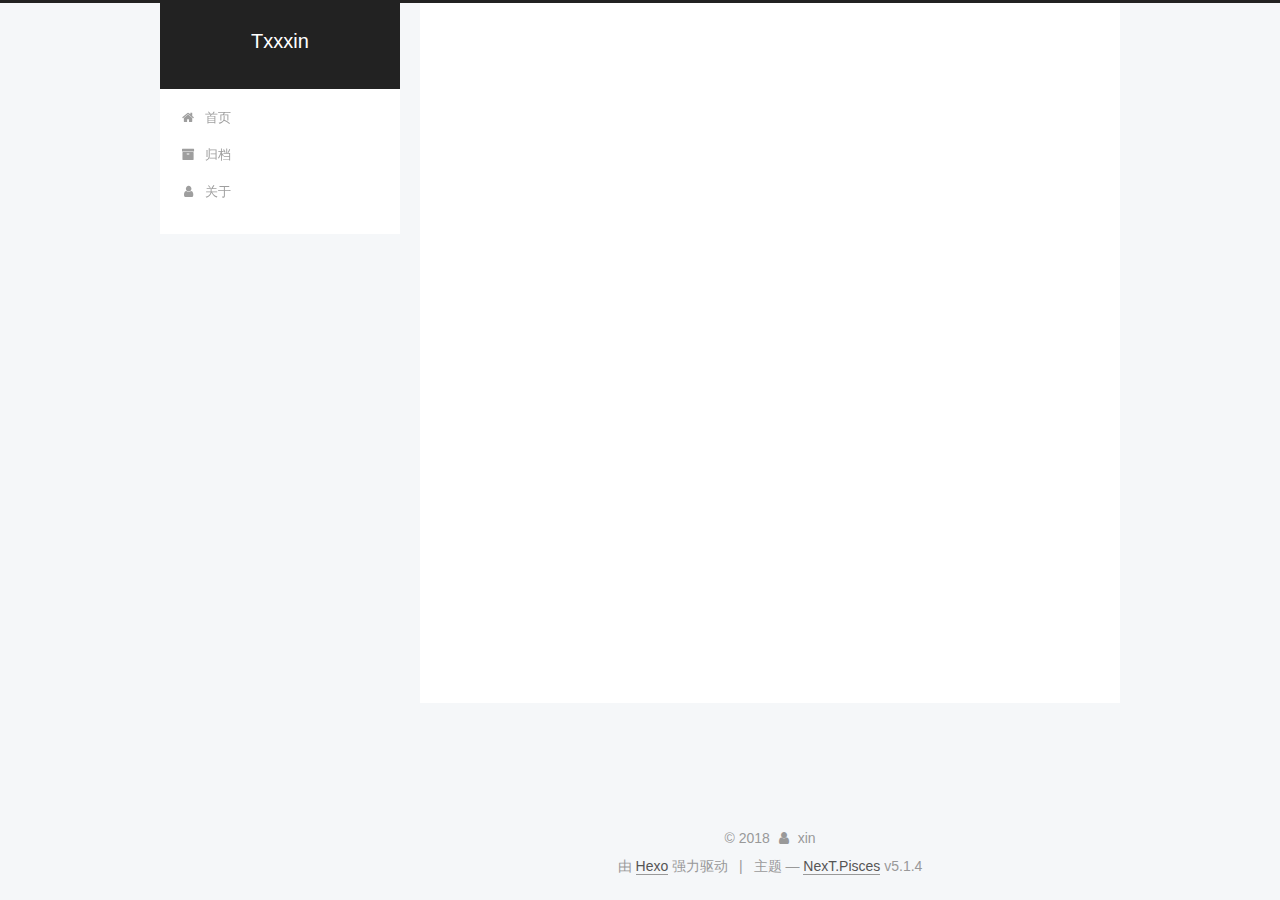
==== commit 836b93e5: "Site updated: 2018-04-18 09:08:33" ====
--- a/index.html
+++ b/index.html
@@ -190,32 +190,12 @@
         </li>
       
         
-        <li class="menu-item menu-item-categories">
-          <a href="/categories/" rel="section">
-            
-              <i class="menu-item-icon fa fa-fw fa-th"></i> <br />
-            
-            分类
-          </a>
-        </li>
-      
-        
         <li class="menu-item menu-item-archives">
           <a href="/archives/" rel="section">
             
               <i class="menu-item-icon fa fa-fw fa-archive"></i> <br />
             
             归档
-          </a>
-        </li>
-      
-        
-        <li class="menu-item menu-item-sitemap">
-          <a href="/sitemap.xml" rel="section">
-            
-              <i class="menu-item-icon fa fa-fw fa-sitemap"></i> <br />
-            
-            站点地图
           </a>
         </li>
       
--- a/css/main.css
+++ b/css/main.css
@@ -1823,7 +1823,7 @@
   width: 4px;
   height: 4px;
   border-radius: 50%;
-  background: #715394;
+  background: #65f903;
 }
 .links-of-blogroll {
   font-size: 13px;
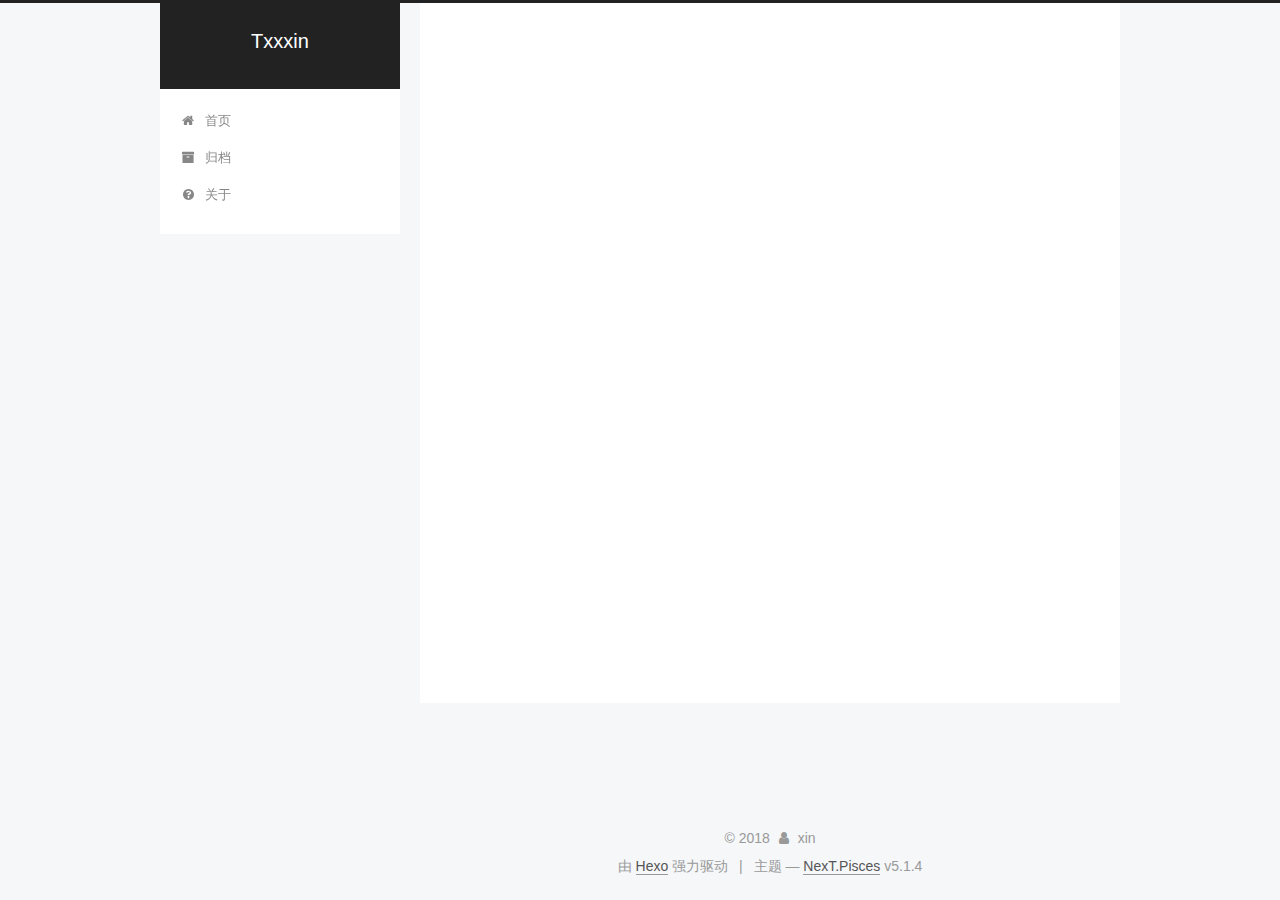
==== commit c7268e63: "Site updated: 2018-04-18 10:01:10" ====
--- a/index.html
+++ b/index.html
@@ -201,9 +201,9 @@
       
         
         <li class="menu-item menu-item-about">
-          <a href="/about/" rel="section">
-            
-              <i class="menu-item-icon fa fa-fw fa-user"></i> <br />
+          <a href="/about" rel="section">
+            
+              <i class="menu-item-icon fa fa-fw fa-question-circle"></i> <br />
             
             关于
           </a>
@@ -313,7 +313,7 @@
       
         
           
-            <h2 id="hello-world"><a href="#hello-world" class="headerlink" title="hello world!"></a>hello world!</h2>
+            <h3 id="hello-world"><a href="#hello-world" class="headerlink" title="hello world!"></a>hello world!</h3>
           
         
       
--- a/css/main.css
+++ b/css/main.css
@@ -1823,7 +1823,7 @@
   width: 4px;
   height: 4px;
   border-radius: 50%;
-  background: #65f903;
+  background: #505c18;
 }
 .links-of-blogroll {
   font-size: 13px;
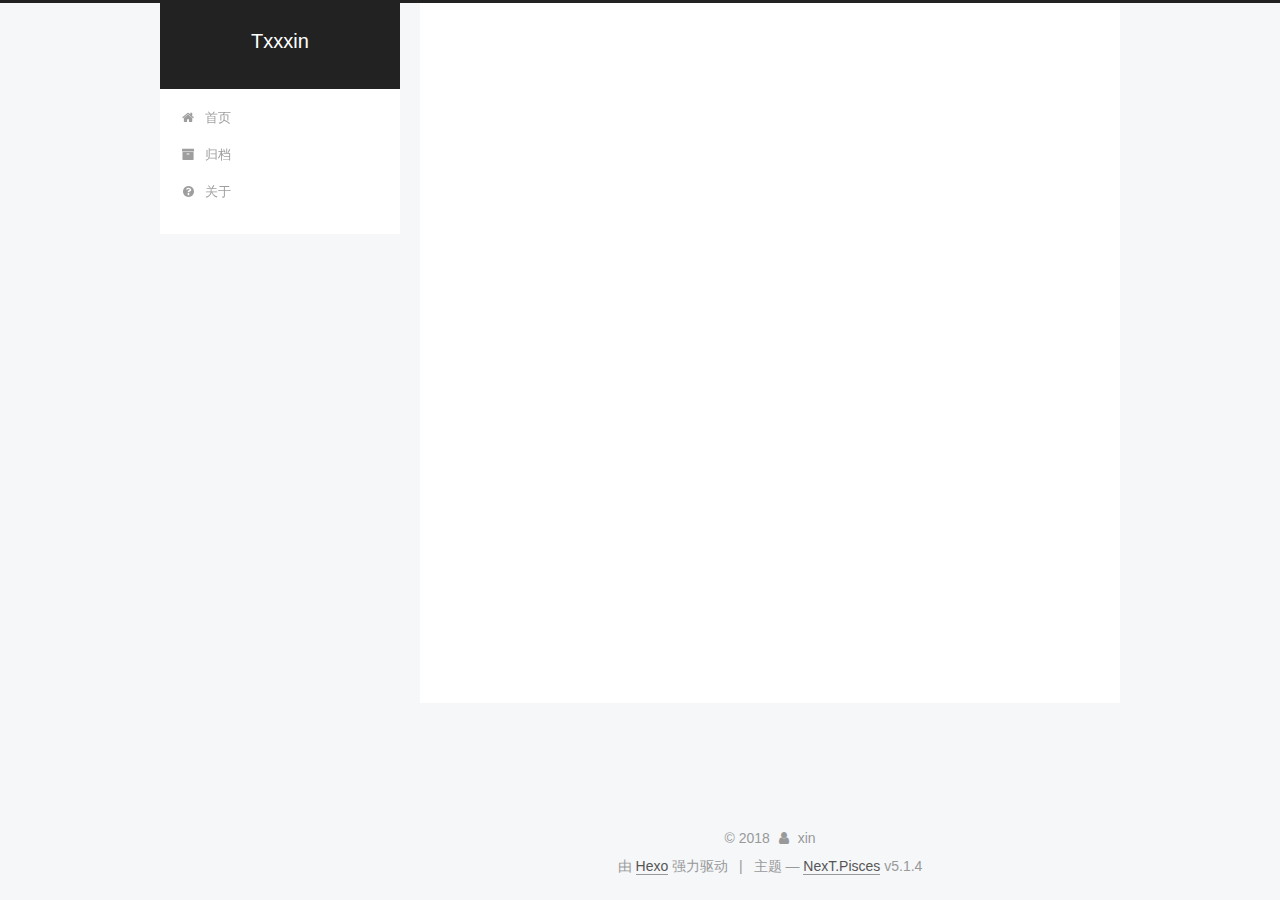
==== commit ce9159f8: "Site updated: 2018-04-19 15:40:26" ====
--- a/index.html
+++ b/index.html
@@ -247,7 +247,7 @@
     <span hidden itemprop="author" itemscope itemtype="http://schema.org/Person">
       <meta itemprop="name" content="xin">
       <meta itemprop="description" content="">
-      <meta itemprop="image" content="/images/avatar.gif">
+      <meta itemprop="image" content="/images/avatar.png">
     </span>
 
     <span hidden itemprop="publisher" itemscope itemtype="http://schema.org/Organization">
@@ -383,6 +383,10 @@
         <div class="site-overview">
           <div class="site-author motion-element" itemprop="author" itemscope itemtype="http://schema.org/Person">
             
+              <img class="site-author-image" itemprop="image"
+                src="/images/avatar.png"
+                alt="xin" />
+            
               <p class="site-author-name" itemprop="name">xin</p>
               <p class="site-description motion-element" itemprop="description">keep learning!</p>
           </div>
